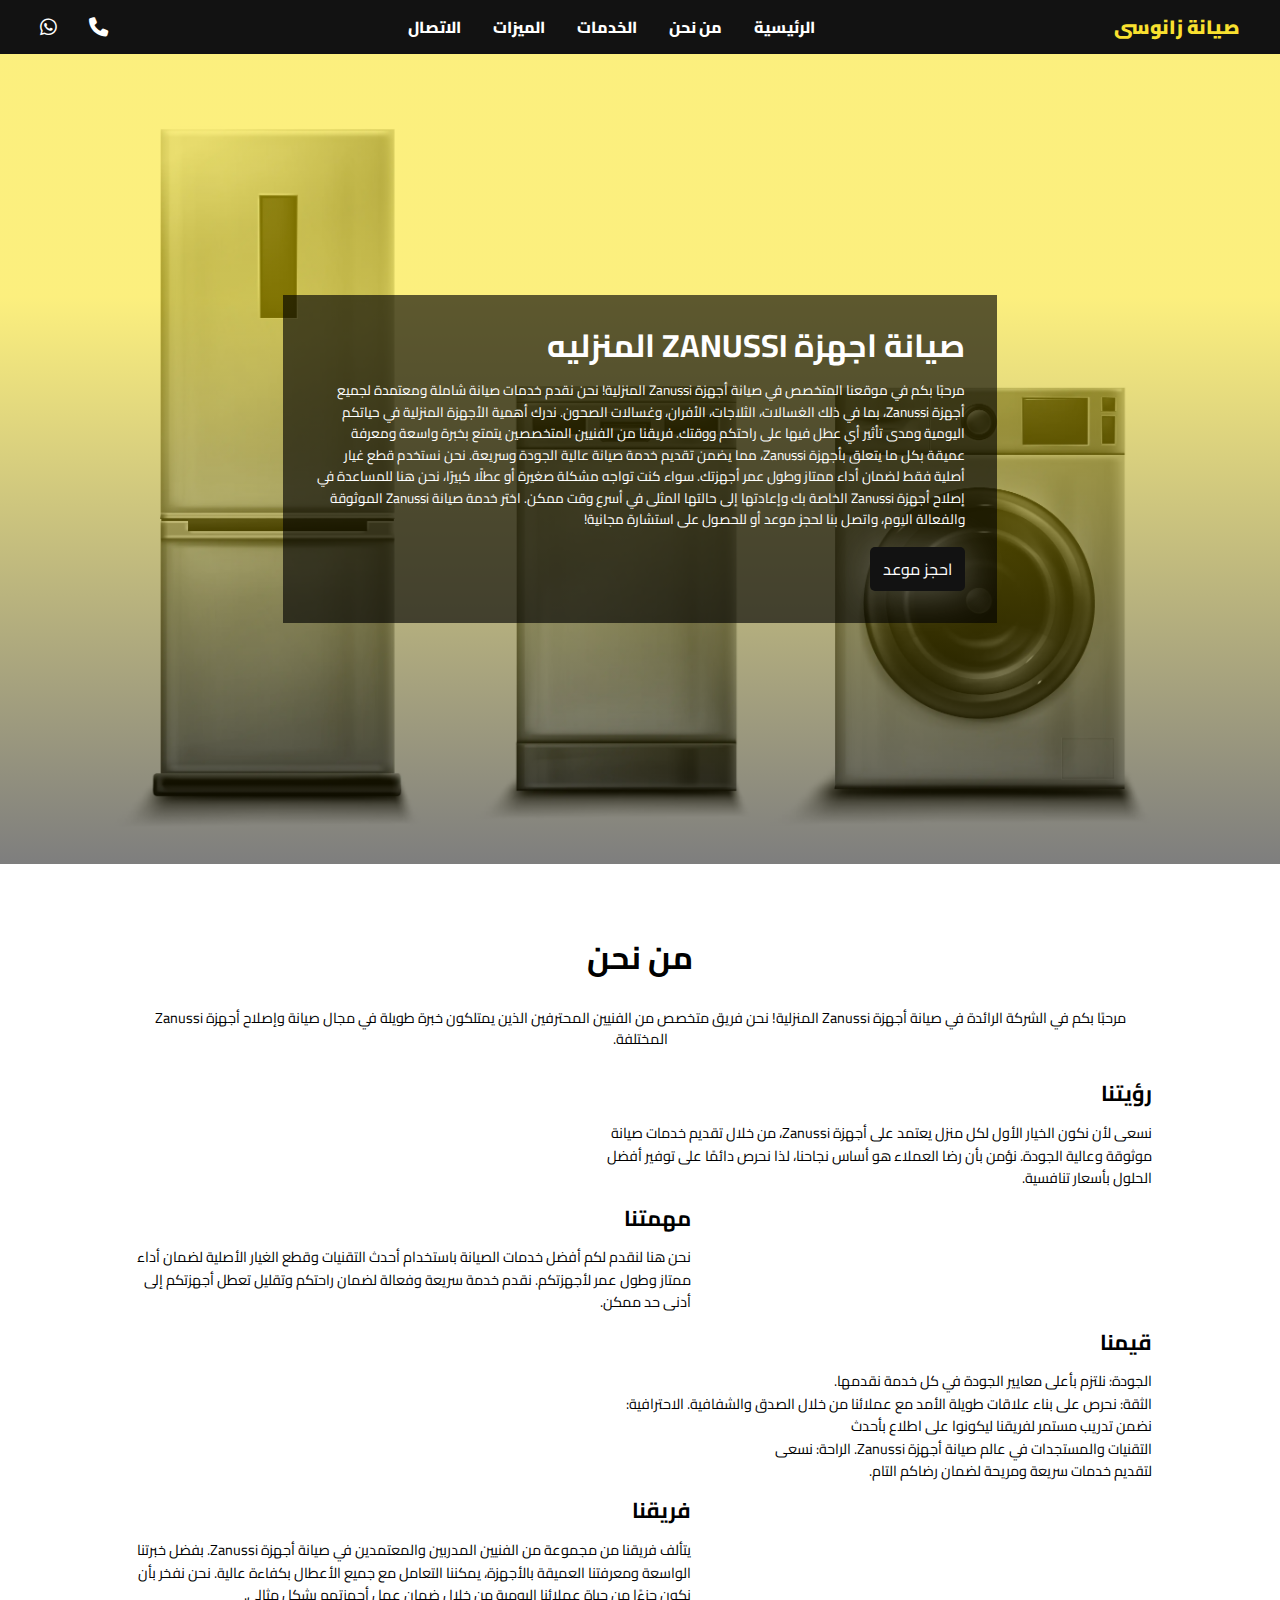
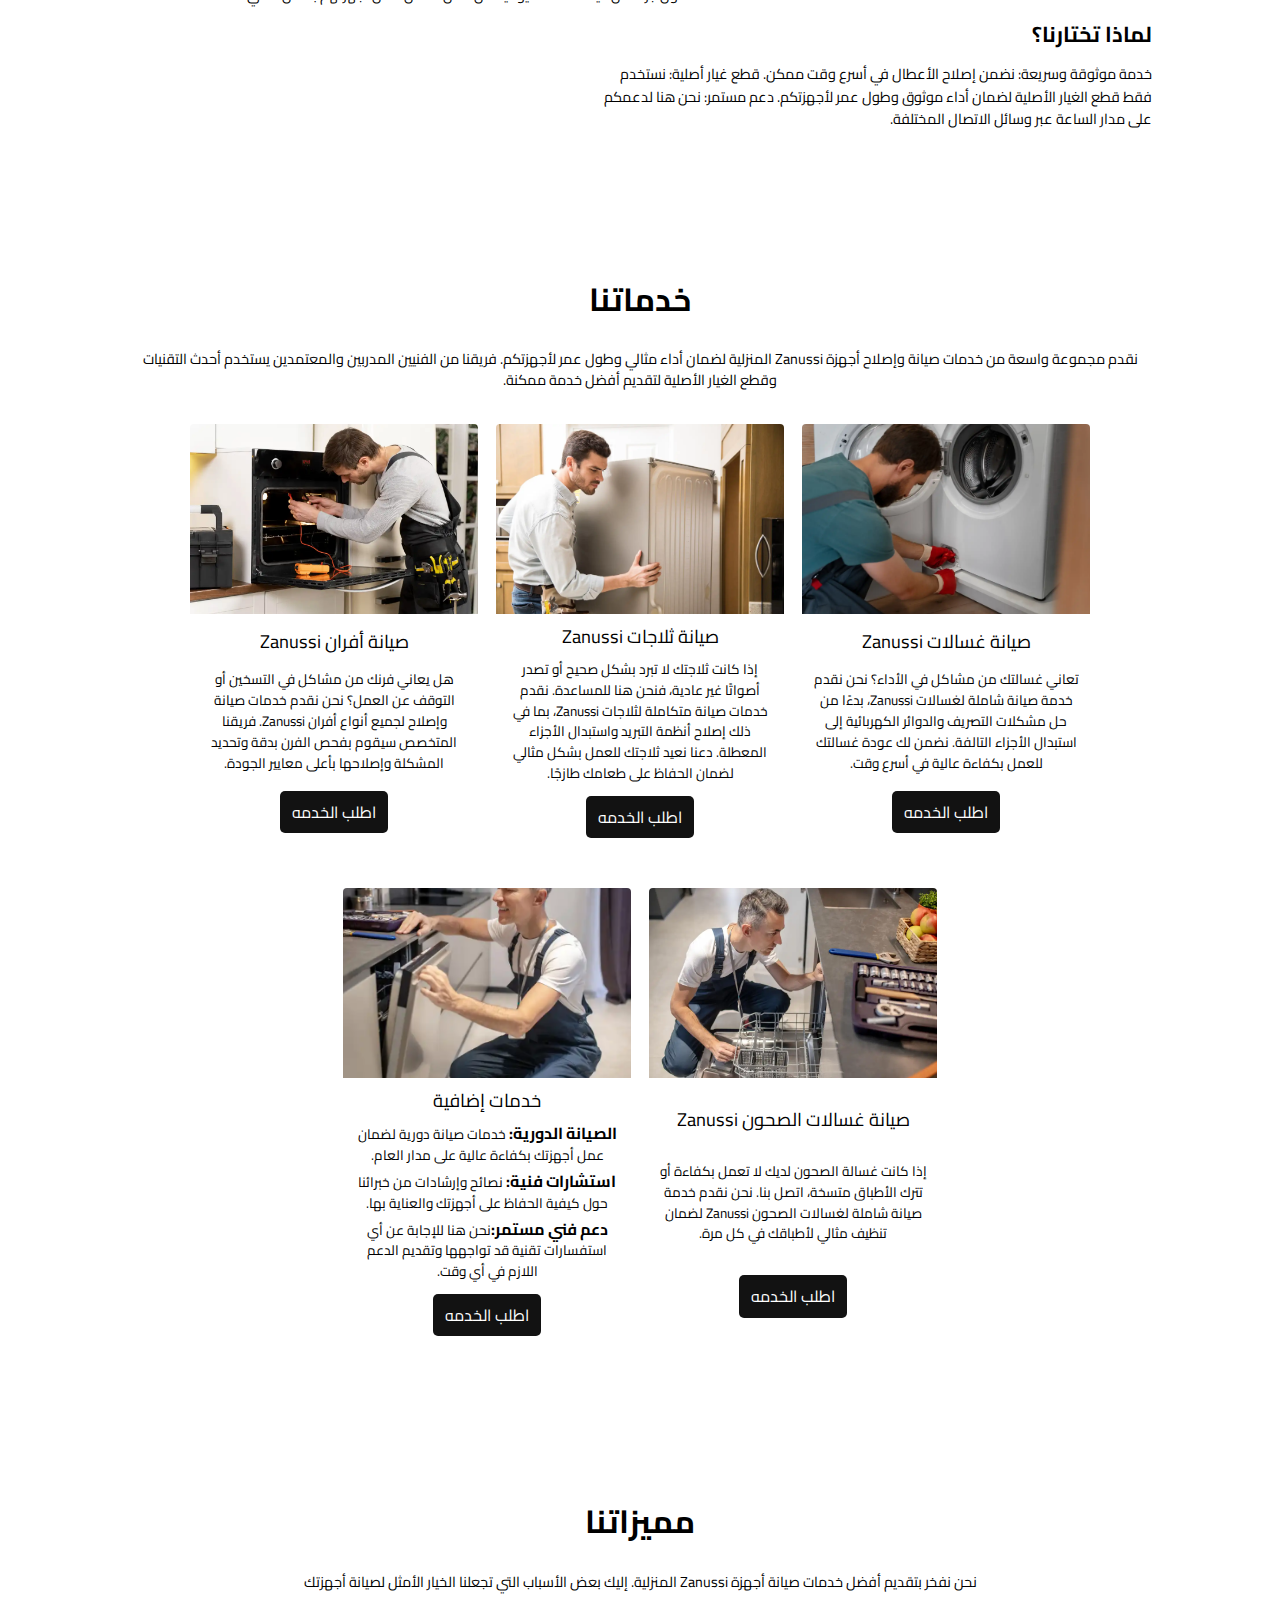
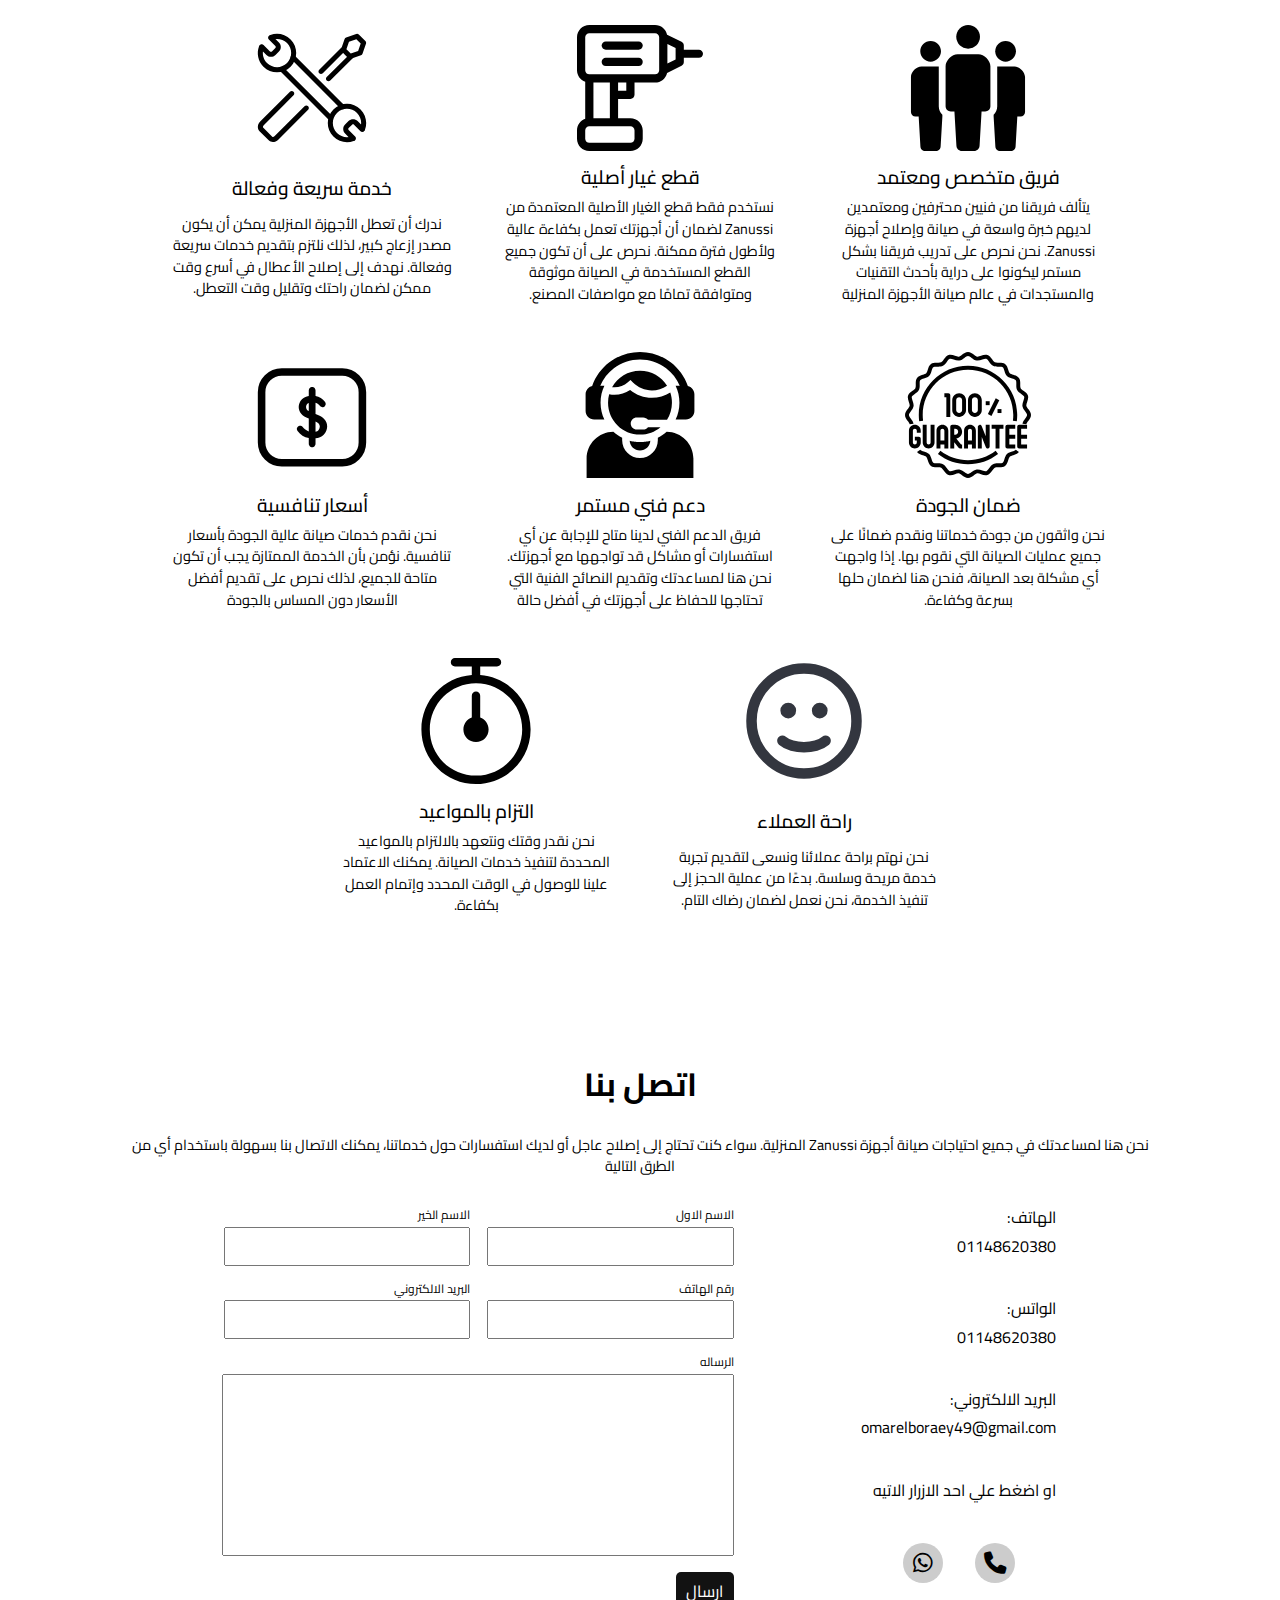
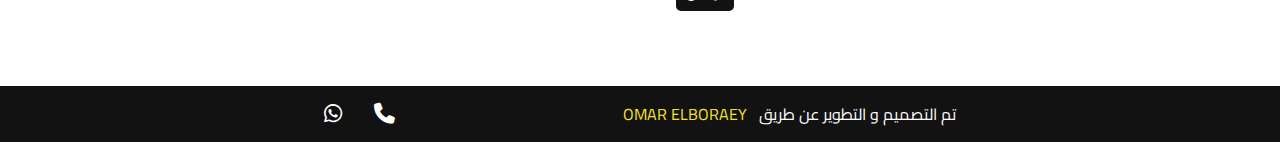
==== index.html @ 600e2223 "Add files via upload" ====
<!DOCTYPE html>
<html lang="en">
  <head>
    <meta charset="UTF-8" />
    <meta name="viewport" content="width=device-width, initial-scale=1.0" />
    <meta
      name="description"
      content="نقدم خدمات صيانة وإصلاح شاملة لأجهزة Zanussi المنزلية. فريق متخصص، قطع غيار أصلية، خدمة سريعة وفعالة بأسعار تنافسية. اتصل بنا الآن لحجز موعد!"
    />
    <link rel="stylesheet" href="./css/normalize.css" />
    <link rel="stylesheet" href="./css/all.min.css" />
    <link rel="stylesheet" href="./css/style.css" />
    <link rel="website icon" href="imgs/zanussi-logo.webp" />
    <title>صيانة zanussi</title>
  </head>
  <body>
    <header class="flex">
      <div class="logo">صيانة زانوسى</div>
      <nav class="mobile">
        <ul class="navbar mobile">
          <li><i class="fa-solid fa-xmark"></i></li>
          <li><a href="#hero">الرئيسية</a></li>
          <li><a href="#whoWe">من نحن</a></li>
          <li><a href="#services">الخدمات</a></li>
          <li><a href="#feature">الميزات</a></li>
          <li><a href="#contact">الاتصال</a></li>
        </ul>
        <ul class="icon mobile-icon">
          <li>
            <a href="tel:+201148620380"><i class="fa-solid fa-phone"></i></a>
          </li>
          <li>
            <a
              href="https://api.whatsapp.com/send/?phone=201148620380"
              target="_blank"
              ><i class="fa-brands fa-whatsapp"></i
            ></a>
          </li>
        </ul>
      </nav>
      <ul class="icon desktop-icon">
        <li>
          <a href="tel:+201148620380"><i class="fa-solid fa-phone"></i></a>
        </li>
        <li>
          <a
            href="https://api.whatsapp.com/send/?phone=201148620380"
            target="_blank"
            ><i class="fa-brands fa-whatsapp"></i
          ></a>
        </li>
      </ul>
      <div class="menu"><i class="fa-solid fa-bars fa-fw"></i></div>
    </header>

    <section id="hero" class="hero flex">
      <div class="container">
        <h1>صيانة اجهزة zanussi المنزليه</h1>
        <p>
          مرحبًا بكم في موقعنا المتخصص في صيانة أجهزة Zanussi المنزلية! نحن نقدم
          خدمات صيانة شاملة ومعتمدة لجميع أجهزة Zanussi، بما في ذلك الغسالات،
          الثلاجات، الأفران، وغسالات الصحون. ندرك أهمية الأجهزة المنزلية في
          حياتكم اليومية ومدى تأثير أي عطل فيها على راحتكم ووقتك. فريقنا من
          الفنيين المتخصصين يتمتع بخبرة واسعة ومعرفة عميقة بكل ما يتعلق بأجهزة
          Zanussi، مما يضمن تقديم خدمة صيانة عالية الجودة وسريعة. نحن نستخدم قطع
          غيار أصلية فقط لضمان أداء ممتاز وطول عمر أجهزتك. سواء كنت تواجه مشكلة
          صغيرة أو عطلًا كبيرًا، نحن هنا للمساعدة في إصلاح أجهزة Zanussi الخاصة
          بك وإعادتها إلى حالتها المثلى في أسرع وقت ممكن. اختر خدمة صيانة
          Zanussi الموثوقة والفعالة اليوم، واتصل بنا لحجز موعد أو للحصول على
          استشارة مجانية!
        </p>
        <a href="tel:+201148620380">احجز موعد</a>
      </div>
    </section>

    <section id="whoWe" class="whoWe">
      <div class="container">
        <h2 class="title">من نحن</h2>
        <p class="title">
          مرحبًا بكم في الشركة الرائدة في صيانة أجهزة Zanussi المنزلية! نحن فريق
          متخصص من الفنيين المحترفين الذين يمتلكون خبرة طويلة في مجال صيانة
          وإصلاح أجهزة Zanussi المختلفة.
        </p>

        <div class="cards">
          <div class="card">
            <h3>رؤيتنا</h3>
            <p>
              نسعى لأن نكون الخيار الأول لكل منزل يعتمد على أجهزة Zanussi، من
              خلال تقديم خدمات صيانة موثوقة وعالية الجودة. نؤمن بأن رضا العملاء
              هو أساس نجاحنا، لذا نحرص دائمًا على توفير أفضل الحلول بأسعار
              تنافسية.
            </p>
          </div>
          <div class="card">
            <h3>مهمتنا</h3>
            <p>
              نحن هنا لنقدم لكم أفضل خدمات الصيانة باستخدام أحدث التقنيات وقطع
              الغيار الأصلية لضمان أداء ممتاز وطول عمر لأجهزتكم. نقدم خدمة سريعة
              وفعالة لضمان راحتكم وتقليل تعطل أجهزتكم إلى أدنى حد ممكن.
            </p>
          </div>
          <div class="card">
            <h3>قيمنا</h3>
            <p>
              الجودة: نلتزم بأعلى معايير الجودة في كل خدمة نقدمها. <br />
              الثقة: نحرص على بناء علاقات طويلة الأمد مع عملائنا من خلال الصدق
              والشفافية. الاحترافية: نضمن تدريب مستمر لفريقنا ليكونوا على اطلاع
              بأحدث<br />
              التقنيات والمستجدات في عالم صيانة أجهزة Zanussi. الراحة: نسعى<br />
              لتقديم خدمات سريعة ومريحة لضمان رضاكم التام.
            </p>
          </div>
          <div class="card">
            <h3>فريقنا</h3>
            <p>
              يتألف فريقنا من مجموعة من الفنيين المدربين والمعتمدين في صيانة
              أجهزة Zanussi. بفضل خبرتنا الواسعة ومعرفتنا العميقة بالأجهزة،
              يمكننا التعامل مع جميع الأعطال بكفاءة عالية. نحن نفخر بأن نكون
              جزءًا من حياة عملائنا اليومية من خلال ضمان عمل أجهزتهم بشكل مثالي.
            </p>
          </div>
          <div class="card">
            <h3>لماذا تختارنا؟</h3>
            <p>
              خدمة موثوقة وسريعة: نضمن إصلاح الأعطال في أسرع وقت ممكن. قطع غيار
              أصلية: نستخدم فقط قطع الغيار الأصلية لضمان أداء موثوق وطول عمر
              لأجهزتكم. دعم مستمر: نحن هنا لدعمكم على مدار الساعة عبر وسائل
              الاتصال المختلفة.
            </p>
          </div>
        </div>
      </div>
    </section>

    <section id="services" class="services">
      <div class="container">
        <h2 class="title">خدماتنا</h2>
        <p class="title">
          نقدم مجموعة واسعة من خدمات صيانة وإصلاح أجهزة Zanussi المنزلية لضمان
          أداء مثالي وطول عمر لأجهزتكم. فريقنا من الفنيين المدربين والمعتمدين
          يستخدم أحدث التقنيات وقطع الغيار الأصلية لتقديم أفضل خدمة ممكنة.
        </p>
        <div class="cards">
          <div class="card">
            <img
              src="imgs/zanussi-washer-repair.webp"
              alt="صيانة غسالات زانوسي"
            />
            <p class="name">صيانة غسالات Zanussi</p>
            <p class="descrption">
              تعاني غسالتك من مشاكل في الأداء؟ نحن نقدم خدمة صيانة شاملة لغسالات
              Zanussi، بدءًا من حل مشكلات التصريف والدوائر الكهربائية إلى
              استبدال الأجزاء التالفة. نضمن لك عودة غسالتك للعمل بكفاءة عالية في
              أسرع وقت.
            </p>
            <a href="tel:+201148602380">اطلب الخدمه</a>
          </div>
          <div class="card">
            <img
              src="imgs/zanussi-fridge-repair.webp"
              alt="صيانة ثلاجات زانوسي"
            />
            <p class="name">صيانة ثلاجات Zanussi</p>
            <p class="descrption">
              إذا كانت ثلاجتك لا تبرد بشكل صحيح أو تصدر أصواتًا غير عادية، فنحن
              هنا للمساعدة. نقدم خدمات صيانة متكاملة لثلاجات Zanussi، بما في ذلك
              إصلاح أنظمة التبريد واستبدال الأجزاء المعطلة. دعنا نعيد ثلاجتك
              للعمل بشكل مثالي لضمان الحفاظ على طعامك طازجًا.
            </p>
            <a href="tel:+201148602380">اطلب الخدمه</a>
          </div>
          <div class="card">
            <img src="imgs/صيانة فرن zanussi.webp" alt="صيانة افران زانوسي" />
            <p class="name">صيانة أفران Zanussi</p>
            <p class="descrption">
              هل يعاني فرنك من مشاكل في التسخين أو التوقف عن العمل؟ نحن نقدم
              خدمات صيانة وإصلاح لجميع أنواع أفران Zanussi. فريقنا المتخصص سيقوم
              بفحص الفرن بدقة وتحديد المشكلة وإصلاحها بأعلى معايير الجودة.
            </p>
            <a href="tel:+201148602380">اطلب الخدمه</a>
          </div>
          <div class="card">
            <img
              src="imgs/صيانة غسالة اطباق zanussi.webp"
              alt="صيانة غسالات اطباق زانوسي"
            />
            <p class="name">صيانة غسالات الصحون Zanussi</p>
            <p class="descrption">
              إذا كانت غسالة الصحون لديك لا تعمل بكفاءة أو تترك الأطباق متسخة،
              اتصل بنا. نحن نقدم خدمة صيانة شاملة لغسالات الصحون Zanussi لضمان
              تنظيف مثالي لأطباقك في كل مرة.
            </p>
            <a href="tel:+201148602380">اطلب الخدمه</a>
          </div>
          <div class="card">
            <img src="imgs/صيانه دوريه.webp" alt="صيانة دوريه زانوسي" />
            <p class="name">خدمات إضافية</p>
            <div class="descrption">
              <li>
                <span>الصيانة الدورية:</span> خدمات صيانة دورية لضمان عمل أجهزتك
                بكفاءة عالية على مدار العام.
              </li>
              <li>
                <span>استشارات فنية:</span> نصائح وإرشادات من خبرائنا حول كيفية
                الحفاظ على أجهزتك والعناية بها.
              </li>
              <li>
                <span>دعم فني مستمر:</span>نحن هنا للإجابة عن أي استفسارات تقنية
                قد تواجهها وتقديم الدعم اللازم في أي وقت.
              </li>
            </div>
            <a href="tel:+201148602380">اطلب الخدمه</a>
          </div>
        </div>
      </div>
    </section>

    <section id="feature" class="feature">
      <div class="container">
        <h2 class="title">مميزاتنا</h2>
        <p class="title">
          نحن نفخر بتقديم أفضل خدمات صيانة أجهزة Zanussi المنزلية. إليك بعض
          الأسباب التي تجعلنا الخيار الأمثل لصيانة أجهزتك
        </p>
        <div class="cards">
          <div class="card">
            <div class="icon">
              <img src="imgs/فريق صيانة zanussi.svg" alt="فريق صيانة زانوسى" />
            </div>
            <div class="info">
              <p class="name">فريق متخصص ومعتمد</p>
              <p class="description">
                يتألف فريقنا من فنيين محترفين ومعتمدين لديهم خبرة واسعة في صيانة
                وإصلاح أجهزة Zanussi. نحن نحرص على تدريب فريقنا بشكل مستمر
                ليكونوا على دراية بأحدث التقنيات والمستجدات في عالم صيانة
                الأجهزة المنزلية
              </p>
            </div>
          </div>
          <div class="card">
            <div class="icon">
              <img
                src="imgs/قطع غيار زانوسي.svg"
                alt="قطع غيار زانوسي الاصليه"
              />
            </div>
            <div class="info">
              <p class="name">قطع غيار أصلية</p>
              <p class="description">
                نستخدم فقط قطع الغيار الأصلية المعتمدة من Zanussi لضمان أن
                أجهزتك تعمل بكفاءة عالية ولأطول فترة ممكنة. نحرص على أن تكون
                جميع القطع المستخدمة في الصيانة موثوقة ومتوافقة تمامًا مع
                مواصفات المصنع.
              </p>
            </div>
          </div>
          <div class="card">
            <div class="icon">
              <img
                src="imgs/خدمة زانوسي السريعه.svg"
                alt="خدمة صيانة زانوسي السريعه"
              />
            </div>
            <div class="info">
              <p class="name">خدمة سريعة وفعالة</p>
              <p class="description">
                ندرك أن تعطل الأجهزة المنزلية يمكن أن يكون مصدر إزعاج كبير، لذلك
                نلتزم بتقديم خدمات سريعة وفعالة. نهدف إلى إصلاح الأعطال في أسرع
                وقت ممكن لضمان راحتك وتقليل وقت التعطل.
              </p>
            </div>
          </div>
          <div class="card">
            <div class="icon">
              <img src="imgs/ضمان جودة زانوسي.svg" alt="ضمان جودة زانوسي" />
            </div>
            <div class="info">
              <p class="name">ضمان الجودة</p>
              <p class="description">
                نحن واثقون من جودة خدماتنا ونقدم ضمانًا على جميع عمليات الصيانة
                التي نقوم بها. إذا واجهت أي مشكلة بعد الصيانة، فنحن هنا لضمان
                حلها بسرعة وكفاءة.
              </p>
            </div>
          </div>
          <div class="card">
            <div class="icon">
              <img src="imgs/خدمة عملاء زانوسي.svg" alt="الدعم الفني زانوسي" />
            </div>
            <div class="info">
              <p class="name">دعم فني مستمر</p>
              <p class="description">
                فريق الدعم الفني لدينا متاح للإجابة عن أي استفسارات أو مشاكل قد
                تواجهها مع أجهزتك. نحن هنا لمساعدتك وتقديم النصائح الفنية التي
                تحتاجها للحفاظ على أجهزتك في أفضل حالة
              </p>
            </div>
          </div>
          <div class="card">
            <div class="icon">
              <img src="imgs/اسعار صبانة زانوسي.svg" alt="اسعار صيانة زانوسي" />
            </div>
            <div class="info">
              <p class="name">أسعار تنافسية</p>
              <p class="description">
                نحن نقدم خدمات صيانة عالية الجودة بأسعار تنافسية. نؤمن بأن
                الخدمة الممتازة يجب أن تكون متاحة للجميع، لذلك نحرص على تقديم
                أفضل الأسعار دون المساس بالجودة
              </p>
            </div>
          </div>
          <div class="card">
            <div class="icon">
              <img src="imgs/راحة العملاء.svg" alt="راحة عملاء زانوسي" />
            </div>
            <div class="info">
              <p class="name">راحة العملاء</p>
              <p class="description">
                نحن نهتم براحة عملائنا ونسعى لتقديم تجربة خدمة مريحة وسلسة.
                بدءًا من عملية الحجز إلى تنفيذ الخدمة، نحن نعمل لضمان رضاك
                التام.
              </p>
            </div>
          </div>
          <div class="card">
            <div class="icon">
              <img src="imgs/الاتزام بالوقت.svg" alt="الالتزام بالمواعيد" />
            </div>
            <div class="info">
              <p class="name">التزام بالمواعيد</p>
              <p class="description">
                نحن نقدر وقتك ونتعهد بالالتزام بالمواعيد المحددة لتنفيذ خدمات
                الصيانة. يمكنك الاعتماد علينا للوصول في الوقت المحدد وإتمام
                العمل بكفاءة.
              </p>
            </div>
          </div>
        </div>
      </div>
    </section>

    <section id="contact" class="contact">
      <div class="container">
        <h2 class="title">اتصل بنا</h2>
        <p class="title">
          نحن هنا لمساعدتك في جميع احتياجات صيانة أجهزة Zanussi المنزلية. سواء
          كنت تحتاج إلى إصلاح عاجل أو لديك استفسارات حول خدماتنا، يمكنك الاتصال
          بنا بسهولة باستخدام أي من الطرق التالية
        </p>
        <div class="content">
          <div class="info">
            <p><span>الهاتف:</span>01148620380</p>
            <p><span>الواتس:</span>01148620380</p>
            <p><span>البريد الالكتروني:</span>omarelboraey49@gmail.com</p>
            <p>او اضغط علي احد الازرار الاتيه</p>
            <div class="icons">
              <a href="tel:+201148620380"><i class="fa-solid fa-phone"></i></a>
              <a
                href="https://api.whatsapp.com/send/?phone=201148620380"
                target="_blank"
                ><i class="fa-brands fa-whatsapp"></i
              ></a>
            </div>
          </div>
          <form action="#" method="post">
            <div class="input">
              <label for="firstName">الاسم الاول</label
              ><input type="text" name="firstName" id="firstName" />
            </div>
            <div class="input">
              <label for="lastName">الاسم الخير</label
              ><input type="text" name="lastName" id="lastName" />
            </div>
            <div class="input">
              <label for="phone">رقم الهاتف</label
              ><input type="text" name="phone" id="phone" />
            </div>
            <div class="input">
              <label for="email">البريد الالكتروني</label
              ><input type="email" name="email" id="email" />
            </div>
            <div class="input">
              <label for="message">الرساله</label
              ><textarea name="message" id="message"></textarea>
            </div>
            <button type="submit">ارسال</button>
          </form>
        </div>
      </div>
    </section>

    <footer>
      <div class="container">
        <p>تم التصميم و التطوير عن طريق <a href="#">omar elboraey</a></p>
        <div class="icons">
          <a href="tel:+201148620380"><i class="fa-solid fa-phone"></i></a>
          <a
            href="https://api.whatsapp.com/send/?phone=201148620380"
            target="_blank"
            ><i class="fa-brands fa-whatsapp"></i
          ></a>
        </div>
      </div>
    </footer>

    <script type="module" src="JS/main.js"></script>
  </body>
</html>
---- css/style.css ----
@import url("https://fonts.googleapis.com/css2?family=Cairo:wght@200..1000&display=swap");

* {
  margin: 0;
  padding: 0;
  list-style: none;
  text-decoration: none;
}

:root {
  --primary-color: #121212;
  --sc: #f9e02f;
  --white-color: #fff;
  --transition-time: 0.3s;
}

html {
  scroll-behavior: smooth;
}

body {
  direction: rtl;
  font-family: "Cairo", sans-serif;
}

section {
  padding: 75px 0;
}

.container {
  width: 80%;
  margin: 0 auto;
  display: grid;
  gap: 2rem;
}

.flex {
  display: flex;
  align-items: center;
}

h2.title {
  text-align: center;
  font-size: 2rem;
}

p.title {
  line-height: 1.3rem;
  font-size: 0.9rem;
  text-align: center;
}

::-webkit-scrollbar {
  background-color: red;
  width: 10px;
}

::-webkit-scrollbar-thumb {
  background-color: var(--sc);
  border-radius: 3px;
}

::-webkit-scrollbar-track {
  background-color: var(--primary-color);
}

::-webkit-scrollbar-button {
  background-color: var(--primary-color);
  color: white;
}

/* ################################
######## start header #######
################################### */

header {
  background-color: var(--primary-color);
  color: var(--white-color);
  justify-content: space-between;
  padding: 1rem 2.5rem;
  position: sticky;
  top: 0;
}

header .logo {
  font-size: 1.2rem;
  color: var(--sc);
  font-weight: 900;
}

header nav.mobile {
  display: none;
  gap: 2rem;
  position: fixed;
  z-index: 15;
  width: 90%;
  top: 10%;
  left: 50%;
  transform: translateX(-50%) scale(1);
  background-color: var(--primary-color);
  text-align: center;
  padding: 1.5rem 0;
  border-radius: 5px;
  box-shadow: 2px 2px 40px rgba(255, 255, 255, 0.2);
  max-width: 480px;
  animation: showMenu 0.3s ease-in forwards;
}

@keyframes showMenu {
  0% {
    transform: translateX(-50%) scale(0.5);
  }
  50% {
    transform: translateX(-50%) scale(1.2);
  }
  100% {
    transform: translateX(-50%) scale(1);
  }
}

header nav ul.navbar.desktop {
  display: flex;
  gap: 2rem;
}

header nav ul.navbar.mobile {
  display: grid;
  gap: 2rem;
}

header nav ul.navbar.mobile li:first-child {
  position: absolute;
  top: 1.1rem;
  right: 1.1rem;
  cursor: pointer;
  font-size: 1.2rem;
  transition: var(--transition-time);
}

header nav ul.navbar.mobile li:first-child:active,
header .menu > i:active {
  transform: scale(0.8);
}

header nav ul.navbar li a,
header ul.icon.desktop-icon li a,
header nav ul.icon li a,
header .menu > i {
  color: var(--white-color);
  font-weight: 800;
  transition: var(--transition-time);
}

header nav ul.navbar li a:hover,
header ul.icon.desktop-icon li a:hover,
header nav ul.icon li a:hover,
header .menu > i:hover {
  color: var(--sc);
}

header nav ul.icon.mobile-icon {
  display: flex;
  justify-content: center;
  gap: 2rem;
  font-size: 1.2rem;
}

header ul.icon.desktop-icon {
  display: none;
}

header .menu {
  font-size: 1.2rem;
  cursor: pointer;
}

@media (min-width: 550px) {
  header ul.icon.desktop-icon {
    display: flex;
    justify-content: center;
    gap: 7rem;
    font-size: 1.2rem;
  }

  header nav ul.icon.mobile-icon {
    display: none;
  }
}

@media (min-width: 750px) {
  header .menu {
    display: none;
  }

  header nav ul.navbar.mobile {
    display: flex;
  }

  header ul.icon.desktop-icon {
    gap: 2rem;
  }

  header nav ul.navbar.mobile li:first-child {
    display: none;
  }
}

/* ################################
######## start hero section #######
################################### */

.hero {
  background-image: linear-gradient(
      rgba(249, 224, 0, 0.507) 30%,
      rgba(0, 0, 0, 0.507)
    ),
    url(../imgs/zanussi.webp);
  background-size: cover;
  background-position: center;
  background-repeat: no-repeat;
  min-height: 90vh;
  padding: 0;
}

.hero .container {
  justify-items: self-start;
  gap: 1rem;
  color: var(--white-color);
  background-color: #000000a1;
  padding: 2rem;
  max-width: 650px;
}

.hero .container h1 {
  margin: 0;
  text-transform: uppercase;
}

.hero .container p {
  font-size: 0.85rem;
  line-height: 1.35rem;
}

.hero .container a {
  background-color: var(--primary-color);
  border: none;
  color: inherit;
  padding: 0.8rem;
  border-radius: 5px;
  box-shadow: 2px 2px 40px rgba(255, 255, 255, 0.3);
  transition: var(--transition-time);
}

.hero .container a:hover {
  background-color: var(--sc);
  color: var(--primary-color);
}

.hero .container a:active {
  transform: scale(0.8);
}

/* ################################
######## start who we section #######
################################### */

.whoWe .container {
  display: grid;
  gap: 2rem;
}

.whoWe .container .cards {
  display: grid;
  gap: 1rem;
}

.whoWe .container .cards .card {
  display: grid;
  gap: 1rem;
}

.whoWe .container .cards .card h3 {
  font-size: 1.35rem;
}

.whoWe .container .cards .card p {
  font-size: 0.9rem;
  line-height: 1.4rem;
}

@media (min-width: 900px) {
  .whoWe .container .cards .card {
    width: 55%;
  }

  .whoWe .container .cards .card:nth-of-type(even) {
    justify-self: self-end;
  }
}

/* ################################
######## start who we section #######
################################### */

.services .container .cards {
  display: flex;
  flex-wrap: wrap;
  justify-content: center;
  gap: 2rem 1rem;
}

.services .container .cards .card {
  flex-basis: 288px;
  display: grid;
  gap: 0.75rem;
  text-align: center;
  transition: var(--transition-time);
  padding-bottom: 1rem;
  border: solid 1px transparent;
  border-radius: 5px;
  overflow: hidden;
}

.services .container .cards .card:hover {
  border: solid 1px #ccc;
  box-shadow: 2px 2px 40px rgba(0, 0, 0, 0.2);
}

.services .container .cards .card img {
  width: 100%;
  height: 190px;
  object-fit: cover;
}

.services .container .cards .card p.name {
  font-size: 1.15rem;
}

.services .container .cards .card p.descrption {
  font-size: 0.85rem;
  line-height: 1.3rem;
  padding-inline: 0.5rem;
}

.services .container .cards .card div.descrption {
  display: grid;
  gap: 5px;
}

.services .container .cards .card li {
  font-size: 0.85rem;
  line-height: 1.3rem;
  padding: 0 0.5rem;
}

.services .container .cards .card li span {
  font-weight: 700;
  font-size: 1rem;
}

.services .container .cards .card a {
  text-align: start;
  background-color: var(--primary-color);
  justify-self: center;
  padding: 0.75rem;
  color: var(--white-color);
  border-radius: 5px;
  transition: var(--transition-time);
  height: fit-content;
}

.services .container .cards .card a:hover {
  background-color: var(--sc);
  color: var(--primary-color);
}

.services .container .cards .card a:active {
  transform: scale(0.8);
}

/* ################################
######## start features section #######
################################### */

.feature .container .cards {
  display: flex;
  flex-wrap: wrap;
  justify-content: center;
  gap: 3rem;
}

.feature .container .cards .card {
  flex-basis: 280px;
  display: grid;
  gap: 0.75rem;
  text-align: center;
}

.feature .container .cards .card .icon img {
  width: 45%;
}

.feature .container .cards .card .info {
  display: grid;
  gap: 0.5rem;
}

.feature .container .cards .card .info .name {
  font-size: 1.2rem;
  font-weight: 500;
}

.feature .container .cards .card .info .description {
  font-size: 0.9rem;
  line-height: 1.35rem;
}

/* ################################
######## start contact section #######
################################### */

.contact .container .content {
  display: flex;
  flex-wrap: wrap;
  justify-content: space-evenly;
  gap: 2rem;
}

.contact .container .content .info {
  display: grid;
  gap: 1rem;
}

.contact .container .content .info p span {
  margin-left: 10px;
  display: block;
  margin-bottom: 10px;
}

.contact .container .content .info .icons {
  display: flex;
  gap: 2rem;
  font-size: 1.4rem;
  justify-content: center;
}

.contact .container .content .info .icons a {
  color: inherit;
  background-color: #ccc;
  width: 2.5rem;
  height: 2.5rem;
  display: flex;
  justify-content: center;
  align-items: center;
  border-radius: 50%;
  transition: var(--transition-time);
}

.contact .container .content .info .icons a:hover {
  background-color: var(--primary-color);
}

.contact .container .content .info .icons a:active {
  transform: scale(0.8);
}

.contact .container .content .info .icons a:hover i {
  color: var(--sc);
}

.contact .container .content form {
  display: flex;
  flex-wrap: wrap;
  gap: 1rem;
  justify-content: space-between;
  max-width: 510px;
}

.contact .container .content form .input {
  display: grid;
  gap: 5px;
}

.contact .container .content form .input:last-of-type {
  width: 100%;
}

.contact .container .content form .input label {
  font-size: 0.75rem;
}

.contact .container .content form .input input {
  width: 230px;
  padding: 0.5rem 0.4rem;
}

.contact .container .content form textarea {
  width: 100%;
  resize: none;
  min-height: 180px;
}

.contact .container .content form button {
  border: none;
  background-color: var(--primary-color);
  color: var(--white-color);
  padding: 0.65rem;
  border-radius: 5px;
  cursor: pointer;
  transition: var(--transition-time);
}

.contact .container .content form button:hover {
  color: var(--sc);
}

.contact .container .content form button:active {
  transform: scale(0.8);
}

/* ################################
######## start footer section #######
################################### */

footer {
  padding: 1rem 0;
  background-color: var(--primary-color);
}

footer .container {
  display: flex;
  flex-wrap: wrap;
  justify-content: space-evenly;
  align-items: center;
  gap: 1rem 2rem;
  color: var(--white-color);
}

footer .container .icons {
  display: flex;
  gap: 2rem;
}

footer .container .icons a {
  color: inherit;
  font-size: 1.3rem;
  transition: var(--transition-time);
}

footer .container .icons a:active {
  transform: scale(0.8);
}

footer .container .icons a i {
  transition: var(--transition-time);
}
footer .container .icons a:hover i {
  color: var(--sc);
}

footer .container p {
  line-height: 1.5rem;
  text-align: center;
}

footer .container p a {
  text-transform: uppercase;
  margin-right: 8px;
  color: var(--sc);
}

footer .container p a:hover {
  text-decoration: underline;
}
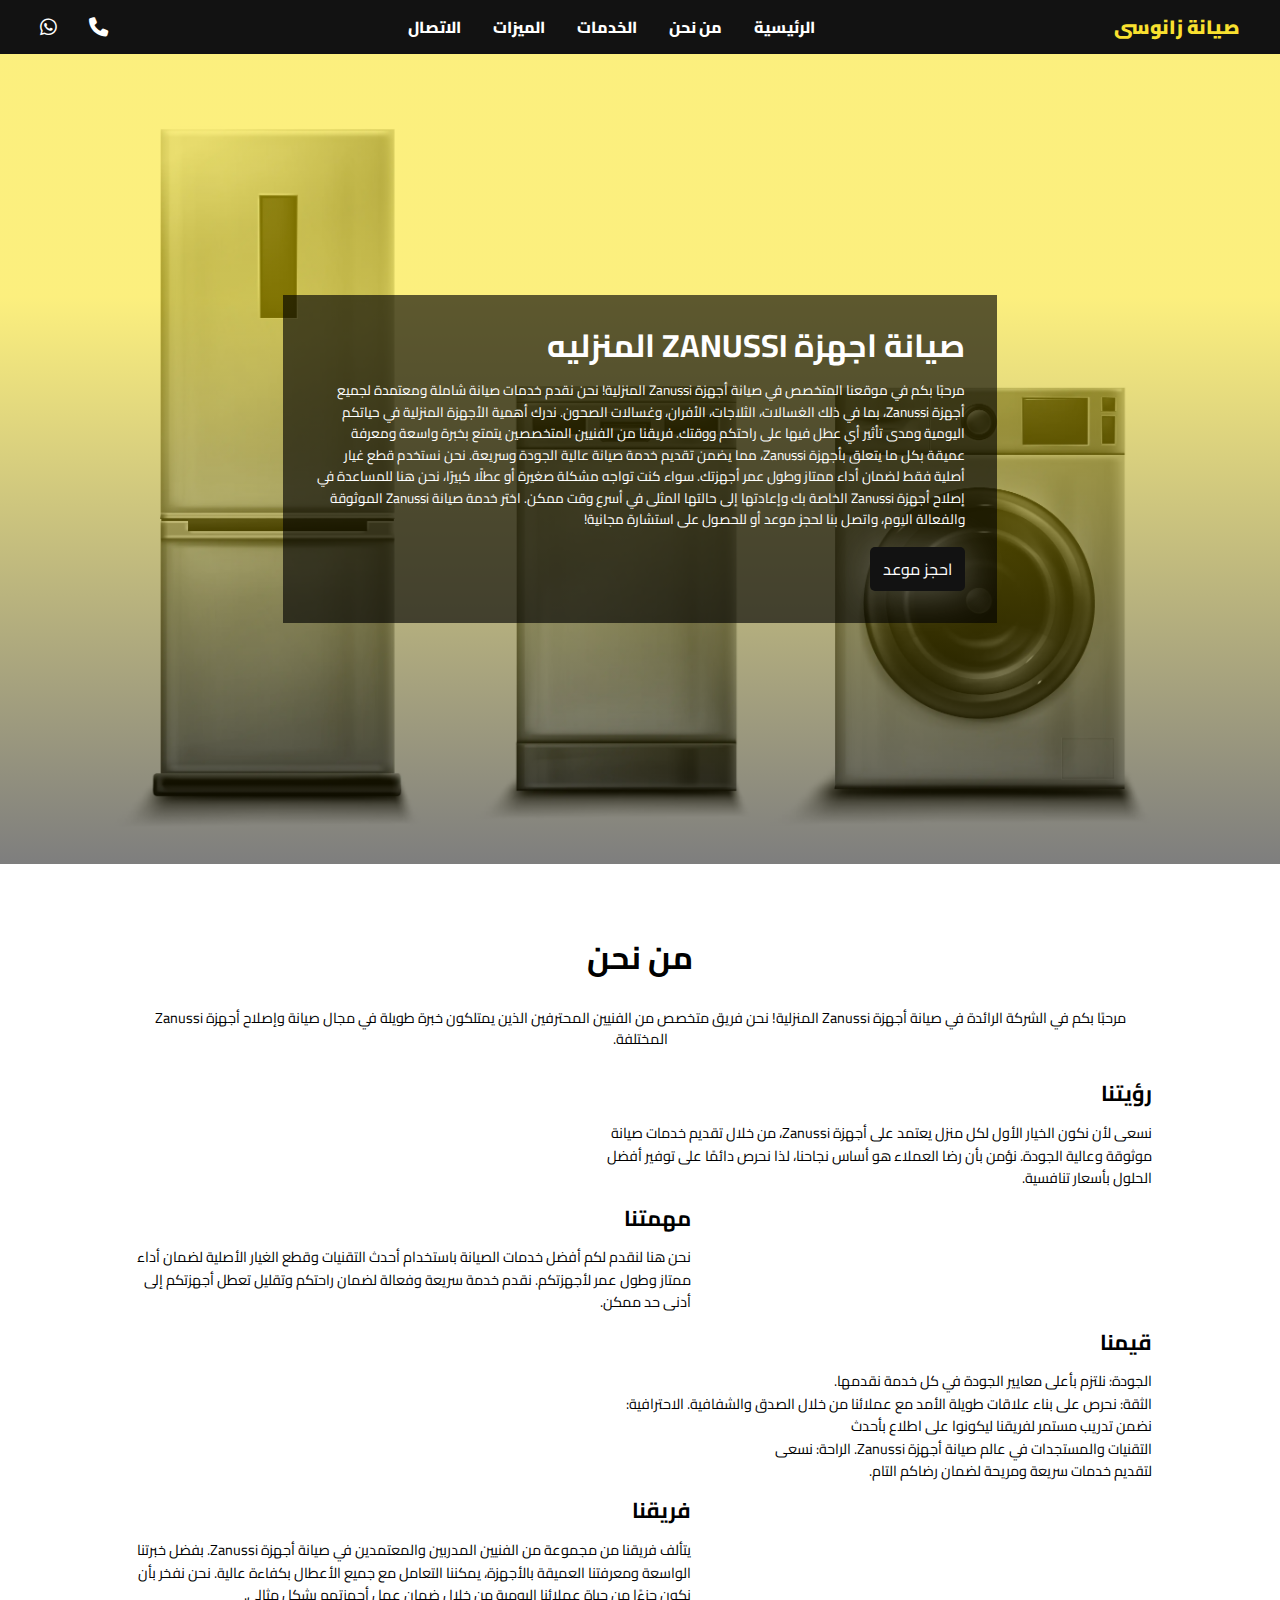
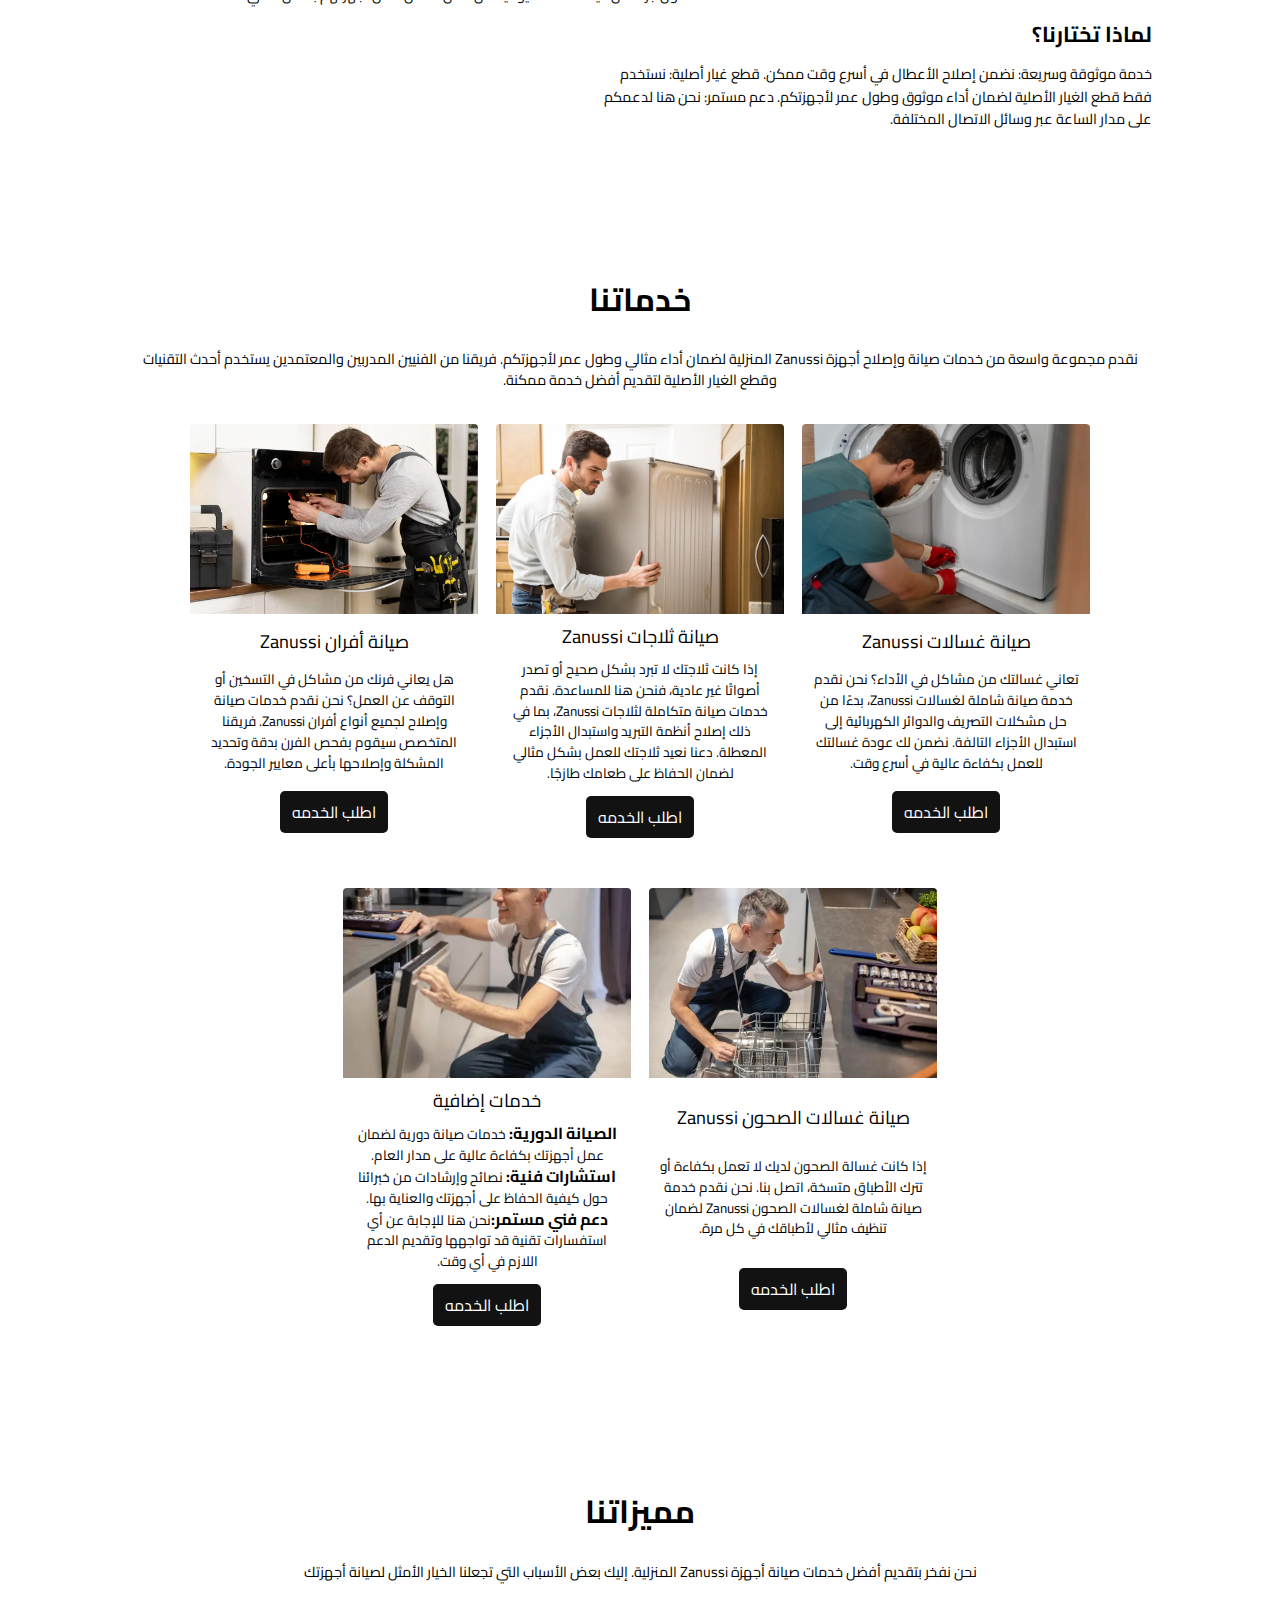
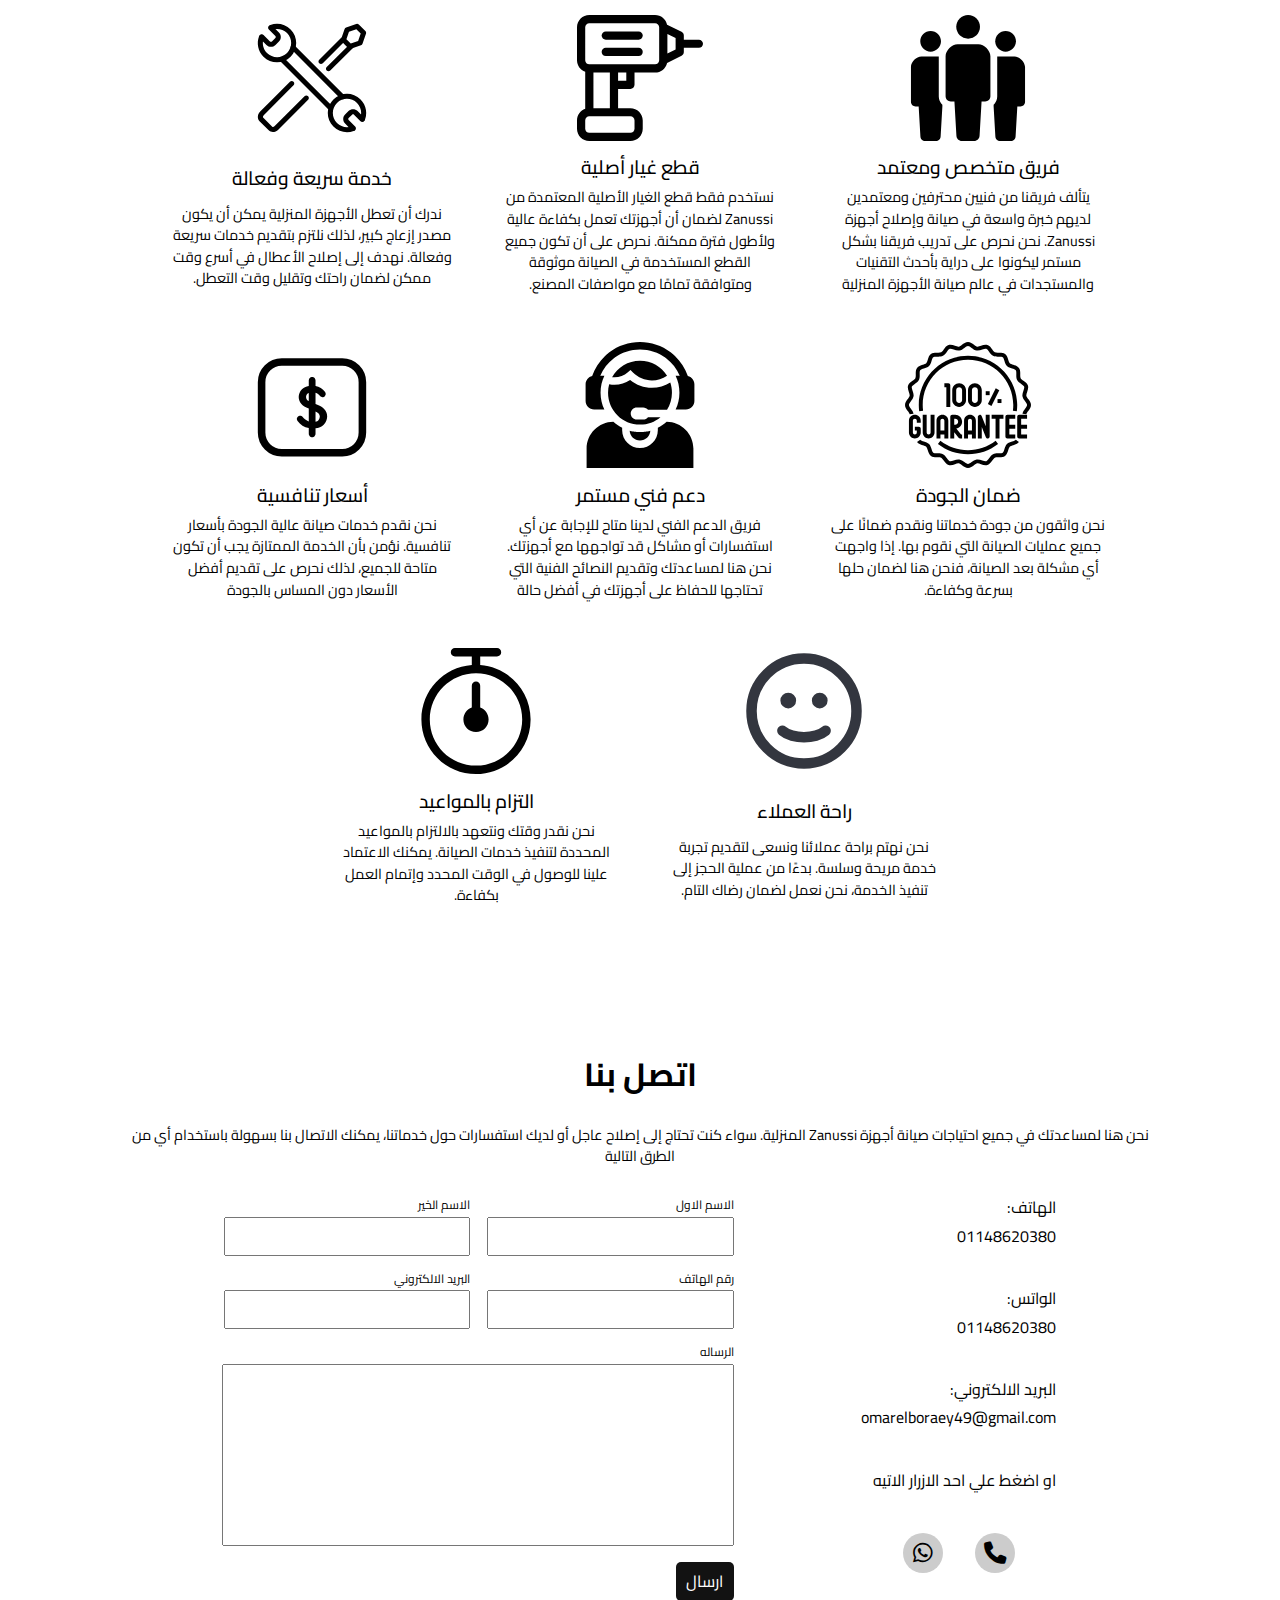
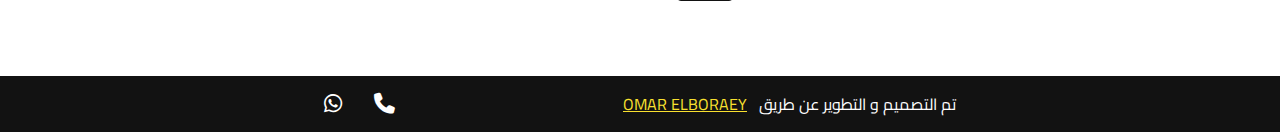
==== commit ffb85840: "Add files via upload" ====
--- a/index.html
+++ b/index.html
@@ -7,6 +7,17 @@
       name="description"
       content="نقدم خدمات صيانة وإصلاح شاملة لأجهزة Zanussi المنزلية. فريق متخصص، قطع غيار أصلية، خدمة سريعة وفعالة بأسعار تنافسية. اتصل بنا الآن لحجز موعد!"
     />
+    <link rel="preconnect" href="//fonts.googleapis.com" />
+    <link rel="preconnect" href="//fonts.gstatic.com" crossorigin />
+    <link rel="preconnect" href="//cdnjs.cloudflare.com" />
+    <link rel="preconnect" href="//api.whatsapp.com" />
+    <!-- ################################################# -->
+    <!-- ################################################# -->
+    <!-- Preload stylesheets and other important resources -->
+    <link rel="preload" href="css/style.css" as="style" />
+    <link rel="preload" href="js/main.js" as="script" />
+    <!-- ##################################################### -->
+    <!-- ##################################################### -->
     <link rel="stylesheet" href="./css/normalize.css" />
     <link rel="stylesheet" href="./css/all.min.css" />
     <link rel="stylesheet" href="./css/style.css" />
@@ -16,14 +27,14 @@
   <body>
     <header class="flex">
       <div class="logo">صيانة زانوسى</div>
-      <nav class="mobile">
-        <ul class="navbar mobile">
-          <li><i class="fa-solid fa-xmark"></i></li>
-          <li><a href="#hero">الرئيسية</a></li>
-          <li><a href="#whoWe">من نحن</a></li>
-          <li><a href="#services">الخدمات</a></li>
-          <li><a href="#feature">الميزات</a></li>
-          <li><a href="#contact">الاتصال</a></li>
+      <nav class="mobile" aria-label="التنقل الرئيسي">
+        <ul class="navbar mobile" role="menu">
+          <li role="menuitem"><i class="fa-solid fa-xmark"></i></li>
+          <li role="menuitem"><a href="#hero">الرئيسية</a></li>
+          <li role="menuitem"><a href="#whoWe">من نحن</a></li>
+          <li role="menuitem"><a href="#services">الخدمات</a></li>
+          <li role="menuitem"><a href="#feature">الميزات</a></li>
+          <li role="menuitem"><a href="#contact">الاتصال</a></li>
         </ul>
         <ul class="icon mobile-icon">
           <li>
@@ -196,7 +207,7 @@
           <div class="card">
             <img src="imgs/صيانه دوريه.webp" alt="صيانة دوريه زانوسي" />
             <p class="name">خدمات إضافية</p>
-            <div class="descrption">
+            <ul class="descrption">
               <li>
                 <span>الصيانة الدورية:</span> خدمات صيانة دورية لضمان عمل أجهزتك
                 بكفاءة عالية على مدار العام.
@@ -209,7 +220,7 @@
                 <span>دعم فني مستمر:</span>نحن هنا للإجابة عن أي استفسارات تقنية
                 قد تواجهها وتقديم الدعم اللازم في أي وقت.
               </li>
-            </div>
+            </ul>
             <a href="tel:+201148602380">اطلب الخدمه</a>
           </div>
         </div>
--- a/css/style.css
+++ b/css/style.css
@@ -567,6 +567,7 @@
   text-transform: uppercase;
   margin-right: 8px;
   color: var(--sc);
+  text-decoration: underline;
 }
 
 footer .container p a:hover {
--- a/css/style.css
+++ b/css/style.css
@@ -567,6 +567,7 @@
   text-transform: uppercase;
   margin-right: 8px;
   color: var(--sc);
+  text-decoration: underline;
 }
 
 footer .container p a:hover {
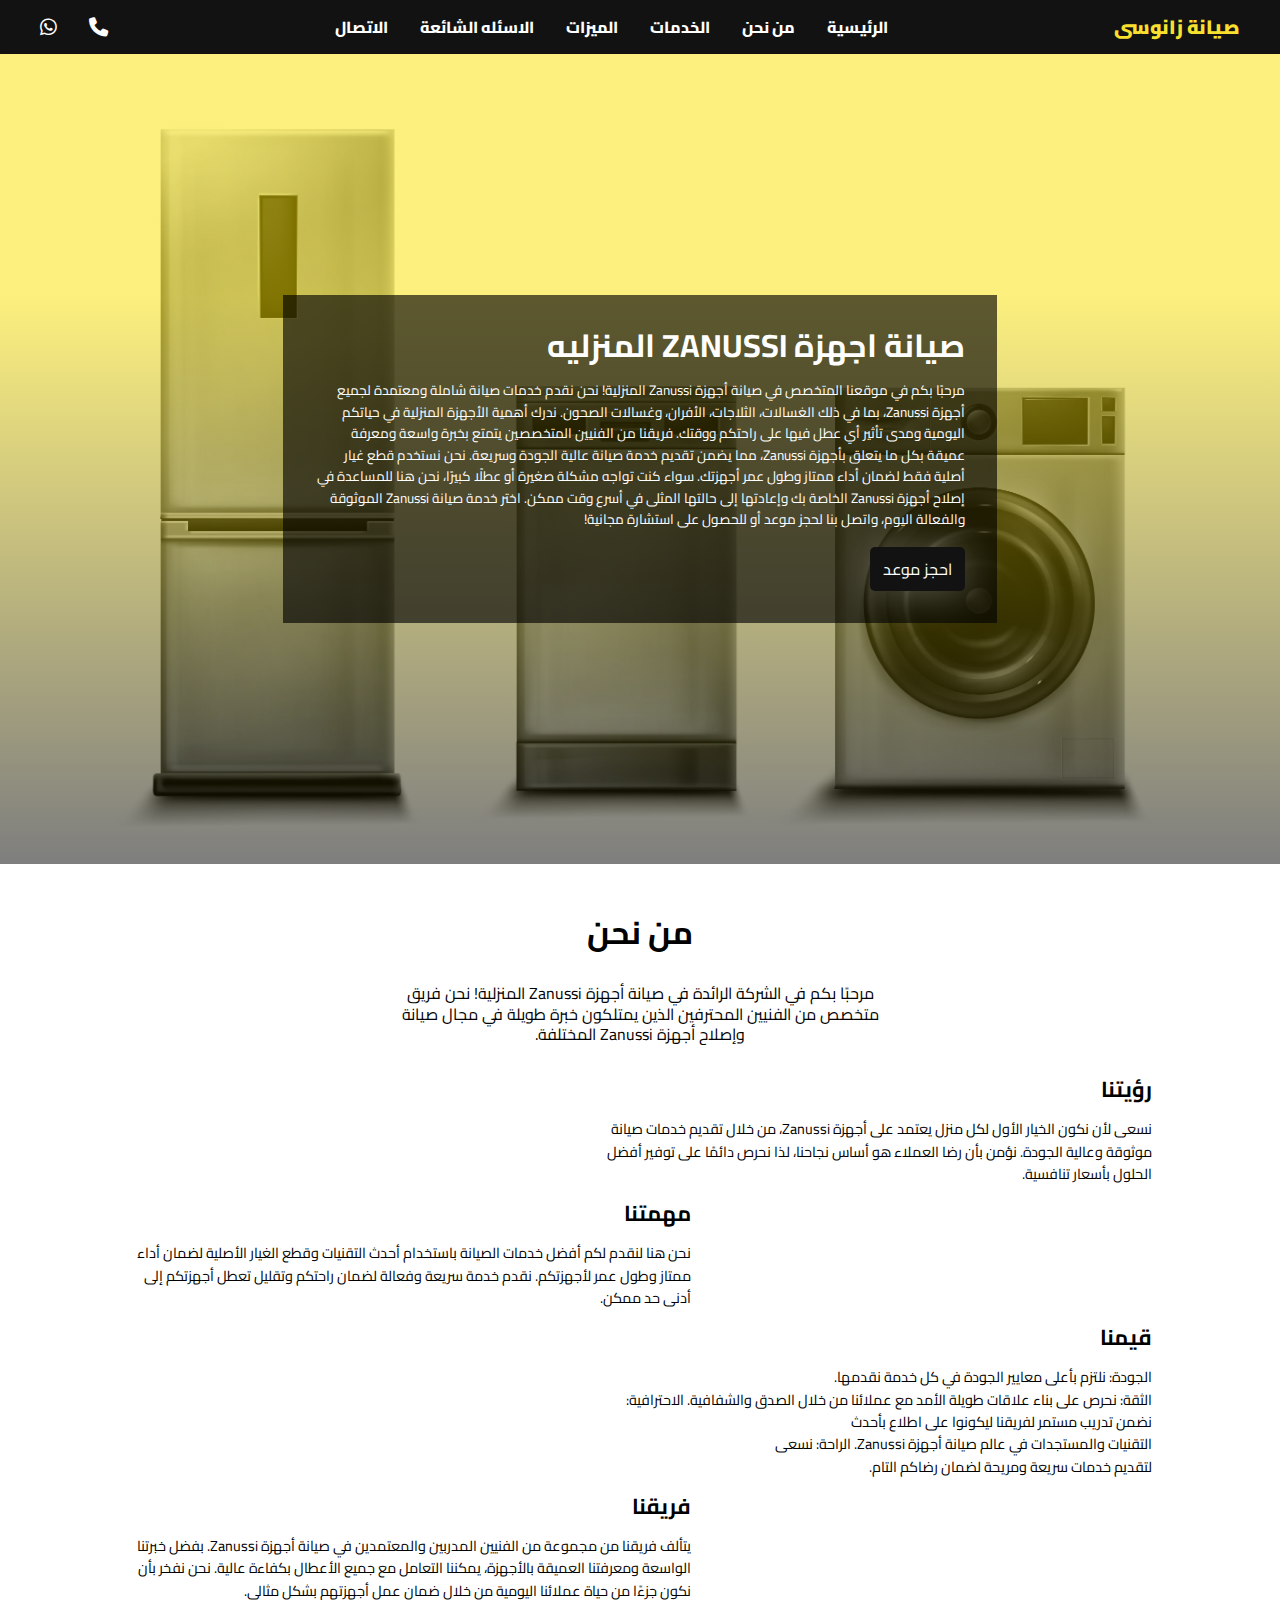
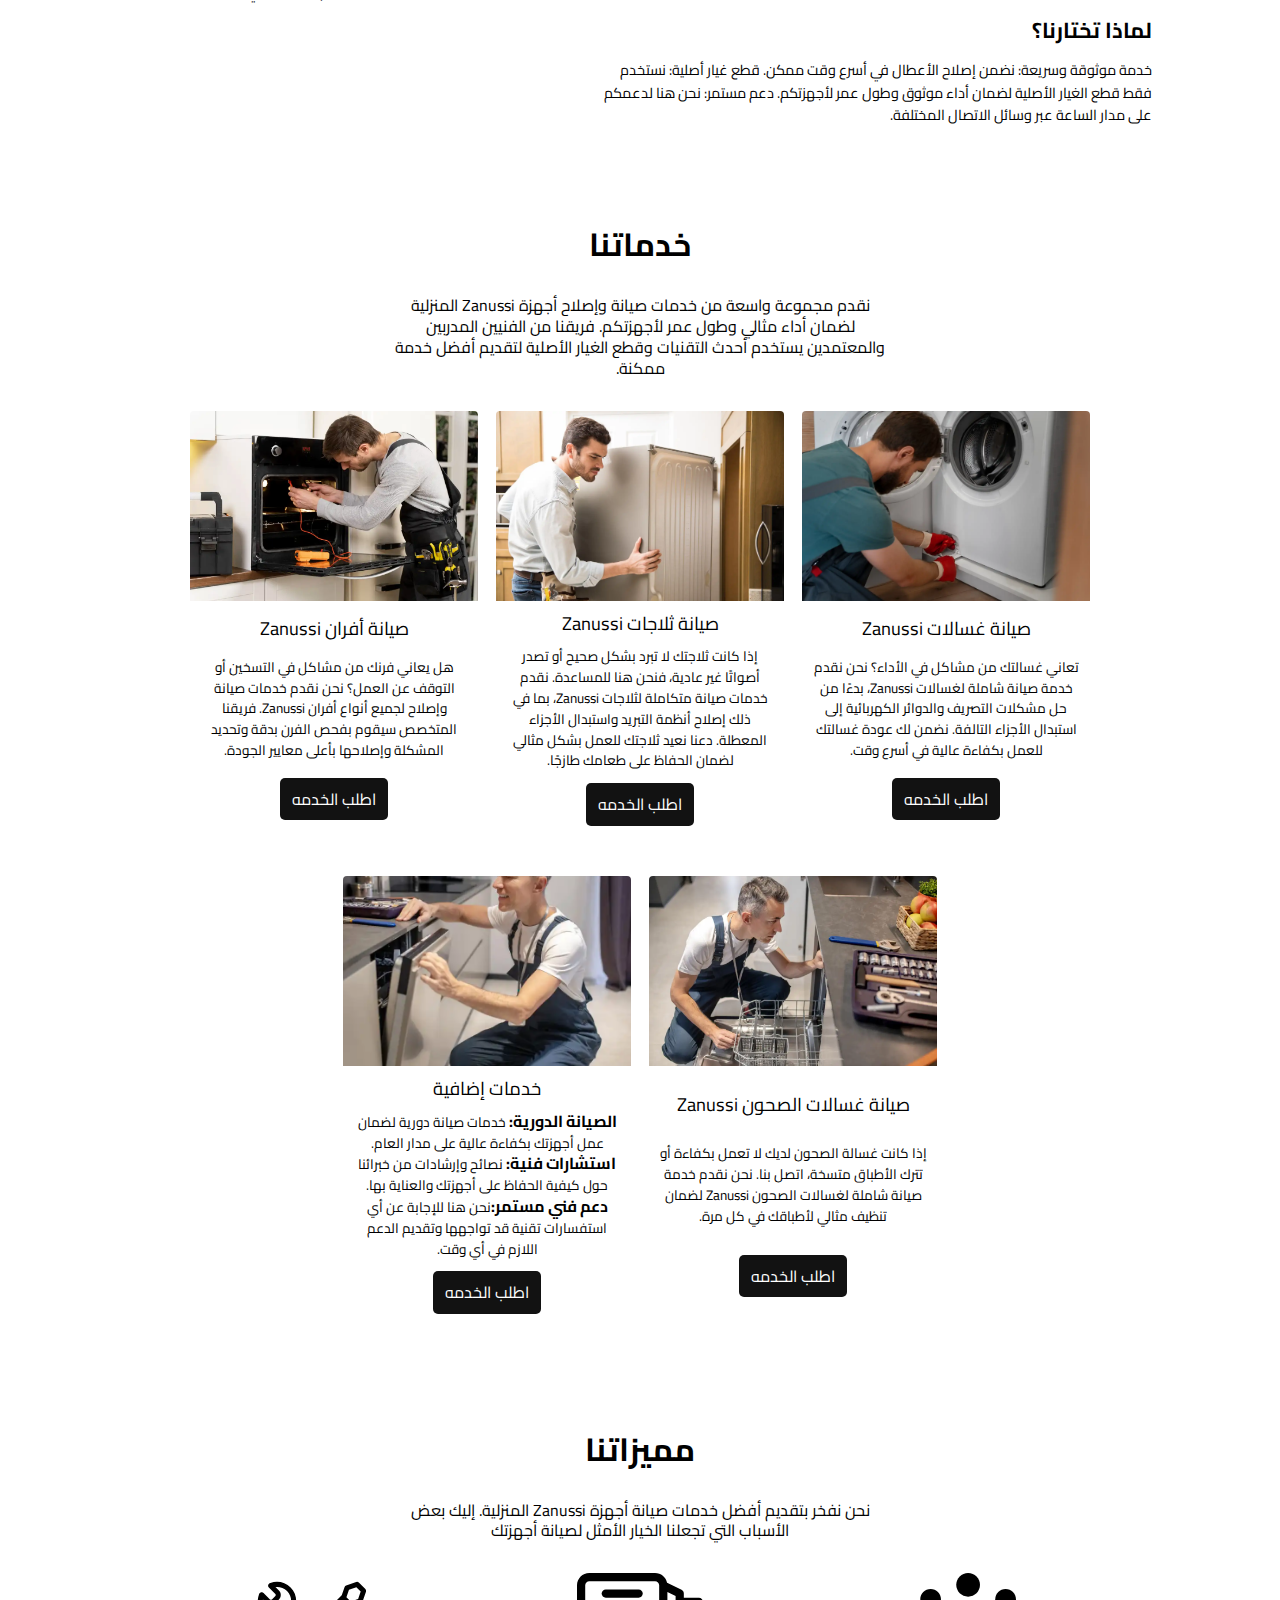
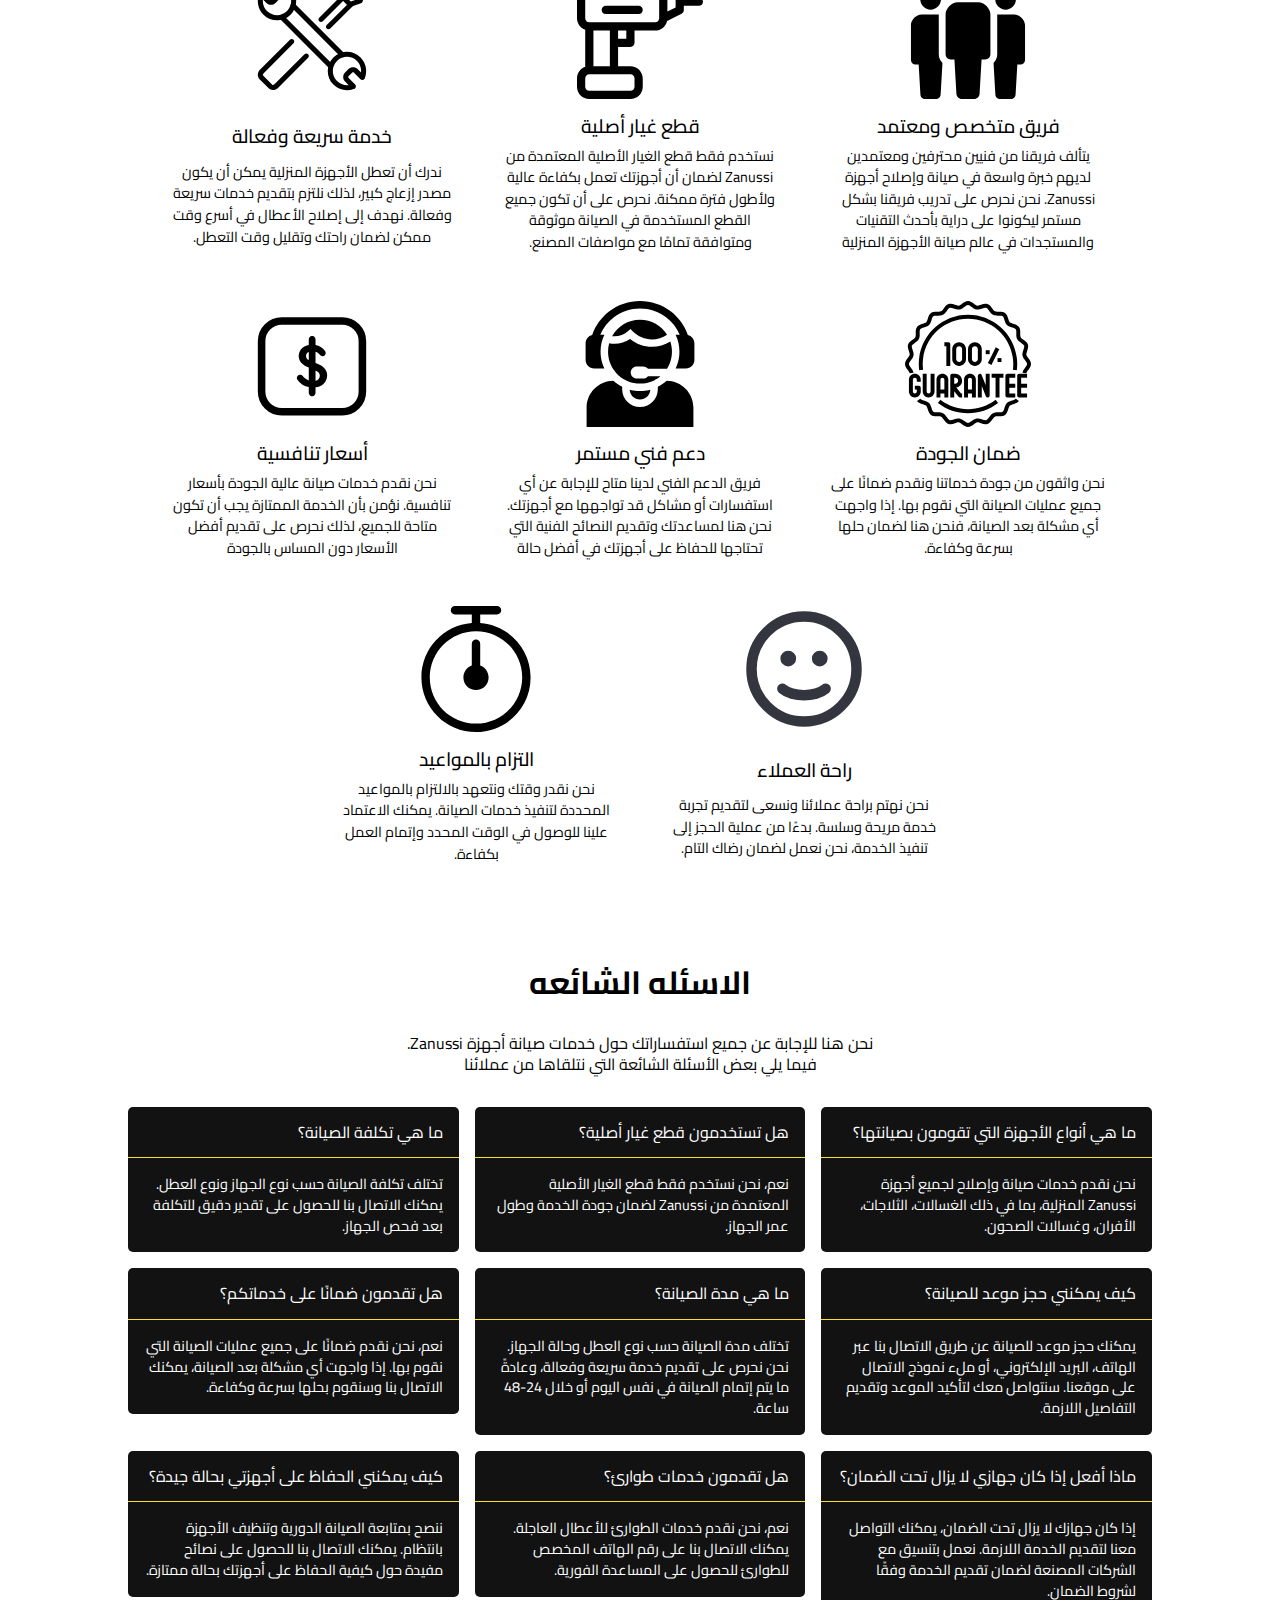
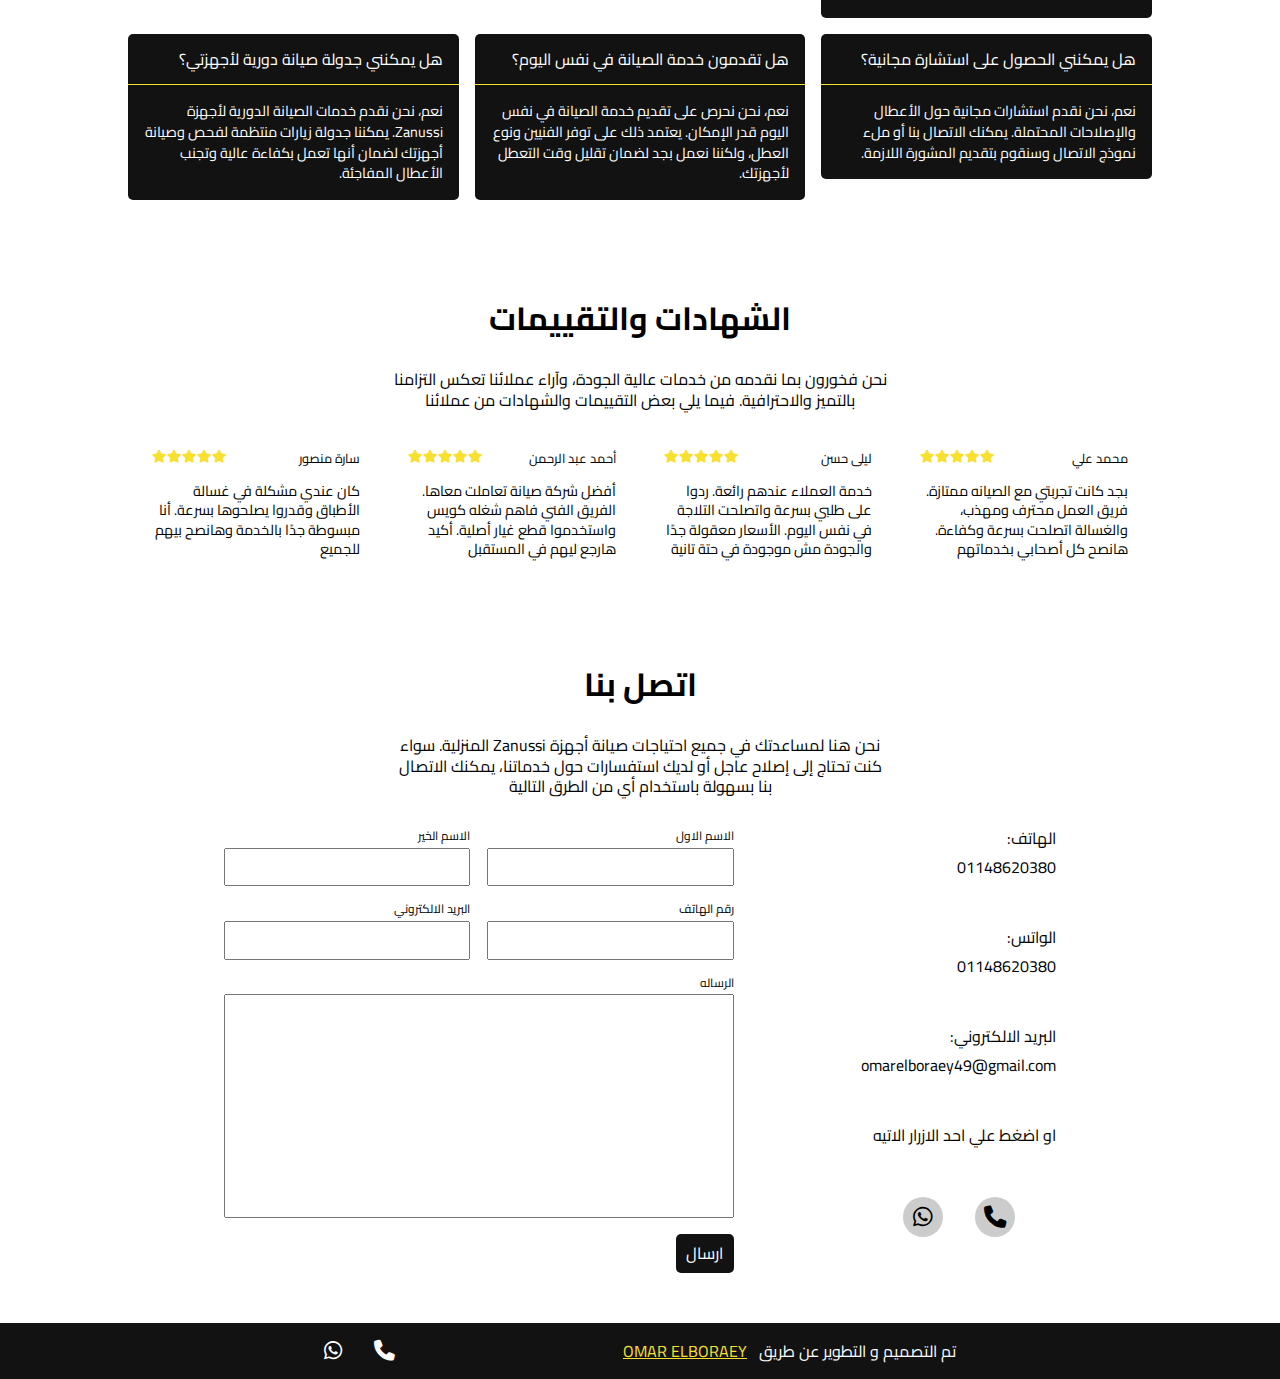
==== commit fe4cee0d: "Add files via upload" ====
--- a/index.html
+++ b/index.html
@@ -14,8 +14,9 @@
     <!-- ################################################# -->
     <!-- ################################################# -->
     <!-- Preload stylesheets and other important resources -->
+    <link rel="preload" href="css/normalize.css" as="style" />
+    <link rel="preload" href="css/all.min.css" as="style" />
     <link rel="preload" href="css/style.css" as="style" />
-    <link rel="preload" href="js/main.js" as="script" />
     <!-- ##################################################### -->
     <!-- ##################################################### -->
     <link rel="stylesheet" href="./css/normalize.css" />
@@ -34,6 +35,7 @@
           <li role="menuitem"><a href="#whoWe">من نحن</a></li>
           <li role="menuitem"><a href="#services">الخدمات</a></li>
           <li role="menuitem"><a href="#feature">الميزات</a></li>
+          <li role="menuitem"><a href="#faqs">الاسئله الشائعة</a></li>
           <li role="menuitem"><a href="#contact">الاتصال</a></li>
         </ul>
         <ul class="icon mobile-icon">
@@ -155,6 +157,8 @@
         <div class="cards">
           <div class="card">
             <img
+              width="100%"
+              height="100%"
               src="imgs/zanussi-washer-repair.webp"
               alt="صيانة غسالات زانوسي"
             />
@@ -169,6 +173,8 @@
           </div>
           <div class="card">
             <img
+              width="100%"
+              height="100%"
               src="imgs/zanussi-fridge-repair.webp"
               alt="صيانة ثلاجات زانوسي"
             />
@@ -182,7 +188,12 @@
             <a href="tel:+201148602380">اطلب الخدمه</a>
           </div>
           <div class="card">
-            <img src="imgs/صيانة فرن zanussi.webp" alt="صيانة افران زانوسي" />
+            <img
+              width="100%"
+              height="100%"
+              src="imgs/صيانة فرن zanussi.webp"
+              alt="صيانة افران زانوسي"
+            />
             <p class="name">صيانة أفران Zanussi</p>
             <p class="descrption">
               هل يعاني فرنك من مشاكل في التسخين أو التوقف عن العمل؟ نحن نقدم
@@ -193,6 +204,8 @@
           </div>
           <div class="card">
             <img
+              width="100%"
+              height="100%"
               src="imgs/صيانة غسالة اطباق zanussi.webp"
               alt="صيانة غسالات اطباق زانوسي"
             />
@@ -205,7 +218,12 @@
             <a href="tel:+201148602380">اطلب الخدمه</a>
           </div>
           <div class="card">
-            <img src="imgs/صيانه دوريه.webp" alt="صيانة دوريه زانوسي" />
+            <img
+              width="100%"
+              height="100%"
+              src="imgs/صيانه دوريه.webp"
+              alt="صيانة دوريه زانوسي"
+            />
             <p class="name">خدمات إضافية</p>
             <ul class="descrption">
               <li>
@@ -345,6 +363,191 @@
                 الصيانة. يمكنك الاعتماد علينا للوصول في الوقت المحدد وإتمام
                 العمل بكفاءة.
               </p>
+            </div>
+          </div>
+        </div>
+      </div>
+    </section>
+
+    <section id="faqs" class="faqs">
+      <div class="container">
+        <h2 class="title">الاسئله الشائعه</h2>
+        <p class="title">
+          نحن هنا للإجابة عن جميع استفساراتك حول خدمات صيانة أجهزة Zanussi. فيما
+          يلي بعض الأسئلة الشائعة التي نتلقاها من عملائنا
+        </p>
+
+        <div class="content">
+          <div class="question">
+            <p class="ask">ما هي أنواع الأجهزة التي تقومون بصيانتها؟</p>
+            <p class="answer">
+              نحن نقدم خدمات صيانة وإصلاح لجميع أجهزة Zanussi المنزلية، بما في
+              ذلك الغسالات، الثلاجات، الأفران، وغسالات الصحون.
+            </p>
+          </div>
+
+          <div class="question">
+            <p class="ask">هل تستخدمون قطع غيار أصلية؟</p>
+            <p class="answer">
+              نعم، نحن نستخدم فقط قطع الغيار الأصلية المعتمدة من Zanussi لضمان
+              جودة الخدمة وطول عمر الجهاز.
+            </p>
+          </div>
+
+          <div class="question">
+            <p class="ask">ما هي تكلفة الصيانة؟</p>
+            <p class="answer">
+              تختلف تكلفة الصيانة حسب نوع الجهاز ونوع العطل. يمكنك الاتصال بنا
+              للحصول على تقدير دقيق للتكلفة بعد فحص الجهاز.
+            </p>
+          </div>
+
+          <div class="question">
+            <p class="ask">كيف يمكنني حجز موعد للصيانة؟</p>
+            <p class="answer">
+              يمكنك حجز موعد للصيانة عن طريق الاتصال بنا عبر الهاتف، البريد
+              الإلكتروني، أو ملء نموذج الاتصال على موقعنا. سنتواصل معك لتأكيد
+              الموعد وتقديم التفاصيل اللازمة.
+            </p>
+          </div>
+
+          <div class="question">
+            <p class="ask">ما هي مدة الصيانة؟</p>
+            <p class="answer">
+              تختلف مدة الصيانة حسب نوع العطل وحالة الجهاز. نحن نحرص على تقديم
+              خدمة سريعة وفعالة، وعادةً ما يتم إتمام الصيانة في نفس اليوم أو
+              خلال 24-48 ساعة.
+            </p>
+          </div>
+
+          <div class="question">
+            <p class="ask">هل تقدمون ضمانًا على خدماتكم؟</p>
+            <p class="answer">
+              نعم، نحن نقدم ضمانًا على جميع عمليات الصيانة التي نقوم بها. إذا
+              واجهت أي مشكلة بعد الصيانة، يمكنك الاتصال بنا وسنقوم بحلها بسرعة
+              وكفاءة.
+            </p>
+          </div>
+
+          <div class="question">
+            <p class="ask">ماذا أفعل إذا كان جهازي لا يزال تحت الضمان؟</p>
+            <p class="answer">
+              إذا كان جهازك لا يزال تحت الضمان، يمكنك التواصل معنا لتقديم الخدمة
+              اللازمة. نعمل بتنسيق مع الشركات المصنعة لضمان تقديم الخدمة وفقًا
+              لشروط الضمان.
+            </p>
+          </div>
+
+          <div class="question">
+            <p class="ask">هل تقدمون خدمات طوارئ؟</p>
+            <p class="answer">
+              نعم، نحن نقدم خدمات الطوارئ للأعطال العاجلة. يمكنك الاتصال بنا على
+              رقم الهاتف المخصص للطوارئ للحصول على المساعدة الفورية.
+            </p>
+          </div>
+
+          <div class="question">
+            <p class="ask">كيف يمكنني الحفاظ على أجهزتي بحالة جيدة؟</p>
+            <p class="answer">
+              ننصح بمتابعة الصيانة الدورية وتنظيف الأجهزة بانتظام. يمكنك الاتصال
+              بنا للحصول على نصائح مفيدة حول كيفية الحفاظ على أجهزتك بحالة
+              ممتازة.
+            </p>
+          </div>
+
+          <div class="question">
+            <p class="ask">هل يمكنني الحصول على استشارة مجانية؟</p>
+            <p class="answer">
+              نعم، نحن نقدم استشارات مجانية حول الأعطال والإصلاحات المحتملة.
+              يمكنك الاتصال بنا أو ملء نموذج الاتصال وسنقوم بتقديم المشورة
+              اللازمة.
+            </p>
+          </div>
+
+          <div class="question">
+            <p class="ask">هل تقدمون خدمة الصيانة في نفس اليوم؟</p>
+            <p class="answer">
+              نعم، نحن نحرص على تقديم خدمة الصيانة في نفس اليوم قدر الإمكان.
+              يعتمد ذلك على توفر الفنيين ونوع العطل، ولكننا نعمل بجد لضمان تقليل
+              وقت التعطل لأجهزتك.
+            </p>
+          </div>
+
+          <div class="question">
+            <p class="ask">هل يمكنني جدولة صيانة دورية لأجهزتي؟</p>
+            <p class="answer">
+              نعم، نحن نقدم خدمات الصيانة الدورية لأجهزة Zanussi. يمكننا جدولة
+              زيارات منتظمة لفحص وصيانة أجهزتك لضمان أنها تعمل بكفاءة عالية
+              وتجنب الأعطال المفاجئة.
+            </p>
+          </div>
+        </div>
+      </div>
+    </section>
+
+    <section id="clientReviews" class="clientReviews">
+      <div class="container">
+        <h2 class="title">الشهادات والتقييمات</h2>
+        <p class="title">
+          نحن فخورون بما نقدمه من خدمات عالية الجودة، وآراء عملائنا تعكس
+          التزامنا بالتميز والاحترافية. فيما يلي بعض التقييمات والشهادات من
+          عملائنا
+        </p>
+        <div class="reviews">
+          <div class="card">
+            <div class="info">
+              <p class="name">محمد علي</p>
+              <div class="stars">
+                <i class="fa-solid fa-star"></i><i class="fa-solid fa-star"></i
+                ><i class="fa-solid fa-star"></i><i class="fa-solid fa-star"></i
+                ><i class="fa-solid fa-star"></i>
+              </div>
+            </div>
+            <div class="review">
+              بجد كانت تجربتي مع الصيانه ممتازة. فريق العمل محترف ومهذب،
+              والغسالة اتصلحت بسرعة وكفاءة. هانصح كل أصحابي بخدماتهم
+            </div>
+          </div>
+          <div class="card">
+            <div class="info">
+              <p class="name">ليلى حسن</p>
+              <div class="stars">
+                <i class="fa-solid fa-star"></i><i class="fa-solid fa-star"></i
+                ><i class="fa-solid fa-star"></i><i class="fa-solid fa-star"></i
+                ><i class="fa-solid fa-star"></i>
+              </div>
+            </div>
+            <div class="review">
+              خدمة العملاء عندهم رائعة. ردوا على طلبي بسرعة واتصلحت التلاجة في
+              نفس اليوم. الأسعار معقولة جدًا والجودة مش موجودة في حتة تانية
+            </div>
+          </div>
+          <div class="card">
+            <div class="info">
+              <p class="name">أحمد عبد الرحمن</p>
+              <div class="stars">
+                <i class="fa-solid fa-star"></i><i class="fa-solid fa-star"></i
+                ><i class="fa-solid fa-star"></i><i class="fa-solid fa-star"></i
+                ><i class="fa-solid fa-star"></i>
+              </div>
+            </div>
+            <div class="review">
+              أفضل شركة صيانة تعاملت معاها. الفريق الفني فاهم شغله كويس
+              واستخدموا قطع غيار أصلية. أكيد هارجع ليهم في المستقبل
+            </div>
+          </div>
+          <div class="card">
+            <div class="info">
+              <p class="name">سارة منصور</p>
+              <div class="stars">
+                <i class="fa-solid fa-star"></i><i class="fa-solid fa-star"></i
+                ><i class="fa-solid fa-star"></i><i class="fa-solid fa-star"></i
+                ><i class="fa-solid fa-star"></i>
+              </div>
+            </div>
+            <div class="review">
+              كان عندي مشكلة في غسالة الأطباق وقدروا يصلحوها بسرعة. أنا مبسوطة
+              جدًا بالخدمة وهانصح بيهم للجميع
             </div>
           </div>
         </div>
--- a/css/style.css
+++ b/css/style.css
@@ -5,6 +5,7 @@
   padding: 0;
   list-style: none;
   text-decoration: none;
+  user-select: none;
 }
 
 :root {
@@ -24,7 +25,7 @@
 }
 
 section {
-  padding: 75px 0;
+  padding: 50px 0;
 }
 
 .container {
@@ -32,6 +33,7 @@
   margin: 0 auto;
   display: grid;
   gap: 2rem;
+  justify-items: center;
 }
 
 .flex {
@@ -46,8 +48,8 @@
 
 p.title {
   line-height: 1.3rem;
-  font-size: 0.9rem;
   text-align: center;
+  max-width: 500px;
 }
 
 ::-webkit-scrollbar {
@@ -187,7 +189,7 @@
   }
 }
 
-@media (min-width: 750px) {
+@media (min-width: 1000px) {
   header .menu {
     display: none;
   }
@@ -416,6 +418,87 @@
 }
 
 /* ################################
+######## start FAQS section #######
+################################### */
+
+.faqs .container .content {
+  width: 100%;
+  display: grid;
+  gap: 1rem;
+  grid-template-columns: repeat(auto-fit, minmax(230px, 1fr));
+  justify-items: center;
+}
+
+.faqs .container .content .question {
+  display: grid;
+  background-color: var(--primary-color);
+  color: var(--white-color);
+  border-radius: 5px;
+  transition: var(--transition-time);
+  overflow: hidden;
+  height: fit-content;
+}
+
+.faqs .container .content .question:hover {
+  box-shadow: 2px 2px 20px rgba(0, 0, 0, 0.466);
+}
+
+.faqs .container .content .question p.ask {
+  border-bottom: 1px solid var(--sc);
+  padding: 1rem;
+  height: fit-content;
+  user-select: none;
+  cursor: pointer;
+}
+
+.faqs .container .content .question p.answer {
+  overflow: hidden;
+  font-size: 0.9rem;
+  line-height: 1.3rem;
+  padding: 1rem;
+}
+
+@media (min-width: 600px) {
+  .faqs .container .content {
+    grid-template-columns: repeat(auto-fit, minmax(288px, 1fr));
+  }
+}
+
+/* ################################
+######## start client review section #######
+################################### */
+
+.clientReviews .container .reviews {
+  display: flex;
+  flex-wrap: wrap;
+  gap: 1rem;
+  justify-content: center;
+}
+
+.clientReviews .container .reviews .card {
+  flex-basis: 240px;
+}
+
+.clientReviews .container .reviews .card .info {
+  font-size: 0.8rem;
+  display: flex;
+  justify-content: space-between;
+  padding: 0.5rem 1rem;
+}
+
+.clientReviews .container .reviews .card .info .stars {
+  display: flex;
+  gap: 1px;
+  color: var(--sc);
+}
+
+.clientReviews .container .reviews .card .review {
+  font-size: 0.9rem;
+  line-height: 1.2rem;
+  padding: 0.5rem 1rem;
+}
+
+/* ################################
 ######## start contact section #######
 ################################### */
 
@@ -424,6 +507,7 @@
   flex-wrap: wrap;
   justify-content: space-evenly;
   gap: 2rem;
+  width: 100%;
 }
 
 .contact .container .content .info {
@@ -495,9 +579,10 @@
 }
 
 .contact .container .content form textarea {
-  width: 100%;
   resize: none;
   min-height: 180px;
+  padding: 1.3rem 1rem;
+  scrollbar-width: none;
 }
 
 .contact .container .content form button {
@@ -568,6 +653,7 @@
   margin-right: 8px;
   color: var(--sc);
   text-decoration: underline;
+  display: inline-block;
 }
 
 footer .container p a:hover {
--- a/css/style.css
+++ b/css/style.css
@@ -5,6 +5,7 @@
   padding: 0;
   list-style: none;
   text-decoration: none;
+  user-select: none;
 }
 
 :root {
@@ -24,7 +25,7 @@
 }
 
 section {
-  padding: 75px 0;
+  padding: 50px 0;
 }
 
 .container {
@@ -32,6 +33,7 @@
   margin: 0 auto;
   display: grid;
   gap: 2rem;
+  justify-items: center;
 }
 
 .flex {
@@ -46,8 +48,8 @@
 
 p.title {
   line-height: 1.3rem;
-  font-size: 0.9rem;
   text-align: center;
+  max-width: 500px;
 }
 
 ::-webkit-scrollbar {
@@ -187,7 +189,7 @@
   }
 }
 
-@media (min-width: 750px) {
+@media (min-width: 1000px) {
   header .menu {
     display: none;
   }
@@ -416,6 +418,87 @@
 }
 
 /* ################################
+######## start FAQS section #######
+################################### */
+
+.faqs .container .content {
+  width: 100%;
+  display: grid;
+  gap: 1rem;
+  grid-template-columns: repeat(auto-fit, minmax(230px, 1fr));
+  justify-items: center;
+}
+
+.faqs .container .content .question {
+  display: grid;
+  background-color: var(--primary-color);
+  color: var(--white-color);
+  border-radius: 5px;
+  transition: var(--transition-time);
+  overflow: hidden;
+  height: fit-content;
+}
+
+.faqs .container .content .question:hover {
+  box-shadow: 2px 2px 20px rgba(0, 0, 0, 0.466);
+}
+
+.faqs .container .content .question p.ask {
+  border-bottom: 1px solid var(--sc);
+  padding: 1rem;
+  height: fit-content;
+  user-select: none;
+  cursor: pointer;
+}
+
+.faqs .container .content .question p.answer {
+  overflow: hidden;
+  font-size: 0.9rem;
+  line-height: 1.3rem;
+  padding: 1rem;
+}
+
+@media (min-width: 600px) {
+  .faqs .container .content {
+    grid-template-columns: repeat(auto-fit, minmax(288px, 1fr));
+  }
+}
+
+/* ################################
+######## start client review section #######
+################################### */
+
+.clientReviews .container .reviews {
+  display: flex;
+  flex-wrap: wrap;
+  gap: 1rem;
+  justify-content: center;
+}
+
+.clientReviews .container .reviews .card {
+  flex-basis: 240px;
+}
+
+.clientReviews .container .reviews .card .info {
+  font-size: 0.8rem;
+  display: flex;
+  justify-content: space-between;
+  padding: 0.5rem 1rem;
+}
+
+.clientReviews .container .reviews .card .info .stars {
+  display: flex;
+  gap: 1px;
+  color: var(--sc);
+}
+
+.clientReviews .container .reviews .card .review {
+  font-size: 0.9rem;
+  line-height: 1.2rem;
+  padding: 0.5rem 1rem;
+}
+
+/* ################################
 ######## start contact section #######
 ################################### */
 
@@ -424,6 +507,7 @@
   flex-wrap: wrap;
   justify-content: space-evenly;
   gap: 2rem;
+  width: 100%;
 }
 
 .contact .container .content .info {
@@ -495,9 +579,10 @@
 }
 
 .contact .container .content form textarea {
-  width: 100%;
   resize: none;
   min-height: 180px;
+  padding: 1.3rem 1rem;
+  scrollbar-width: none;
 }
 
 .contact .container .content form button {
@@ -568,6 +653,7 @@
   margin-right: 8px;
   color: var(--sc);
   text-decoration: underline;
+  display: inline-block;
 }
 
 footer .container p a:hover {
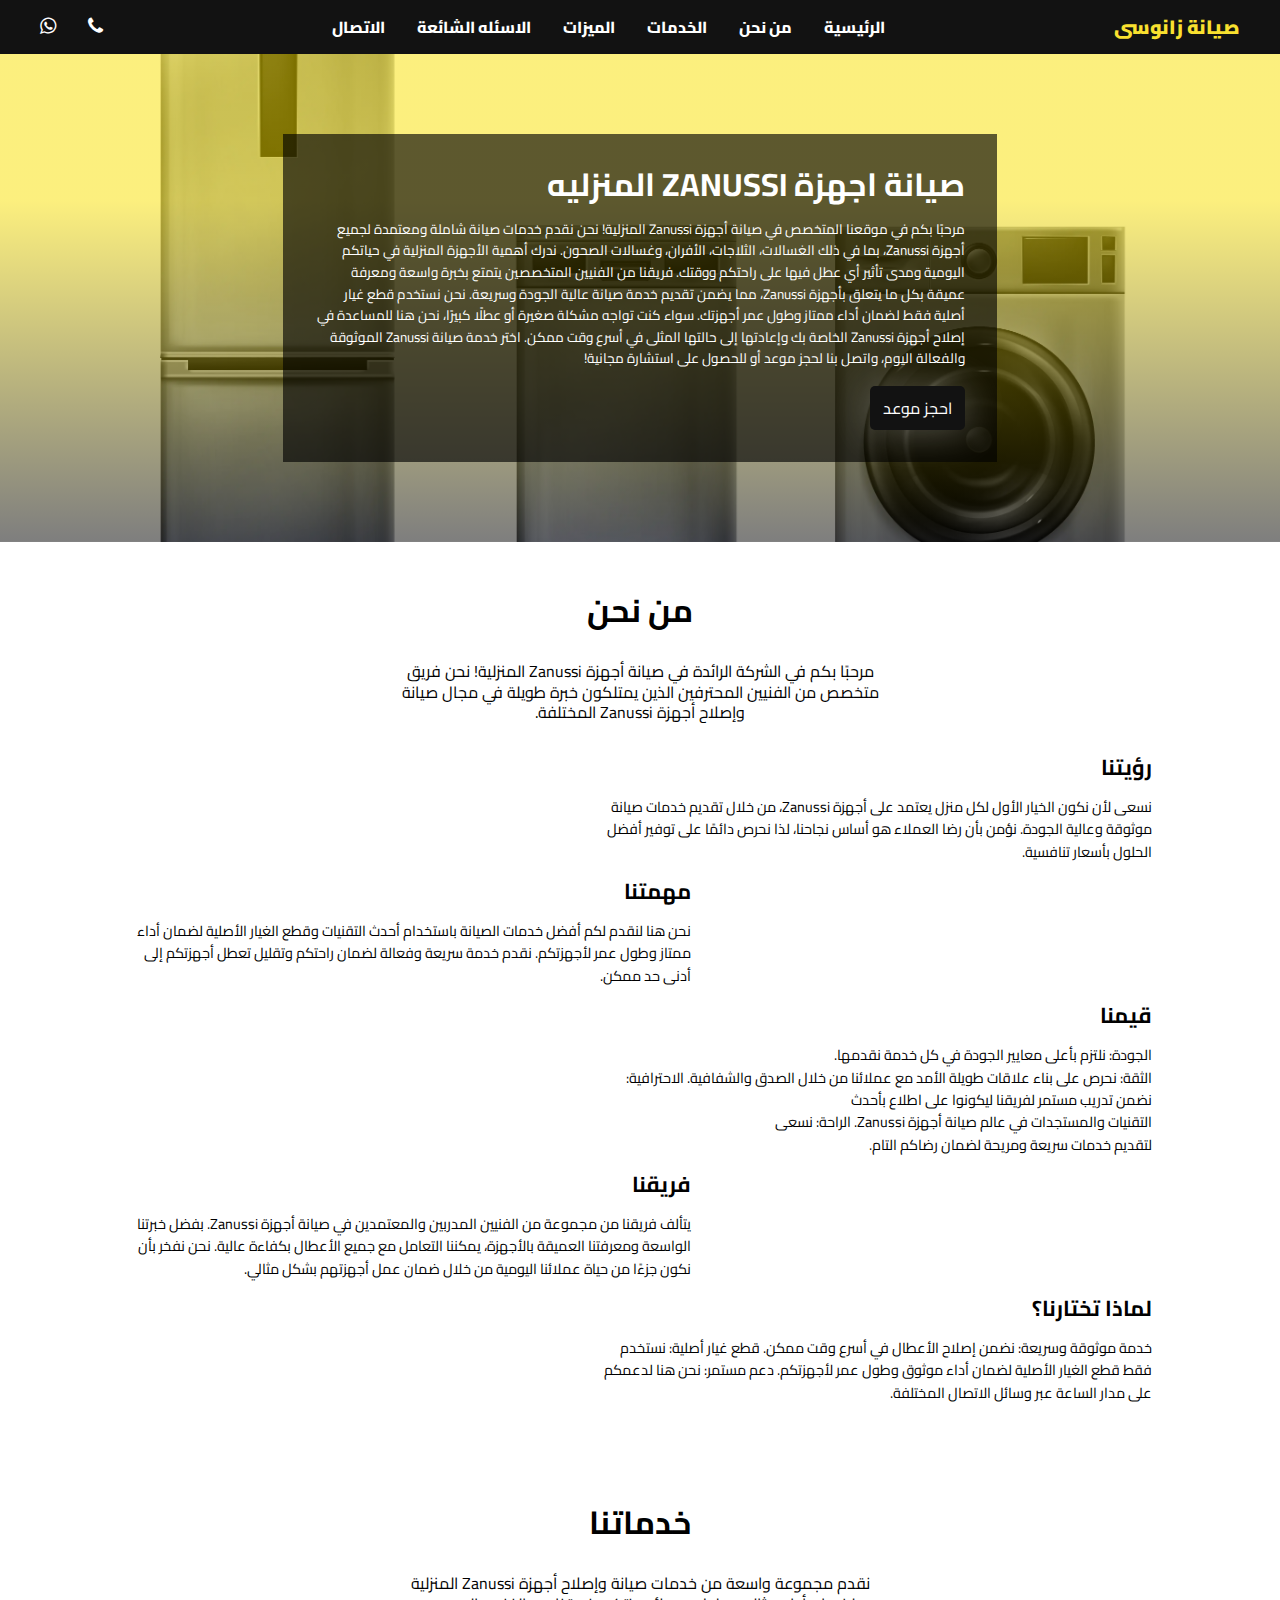
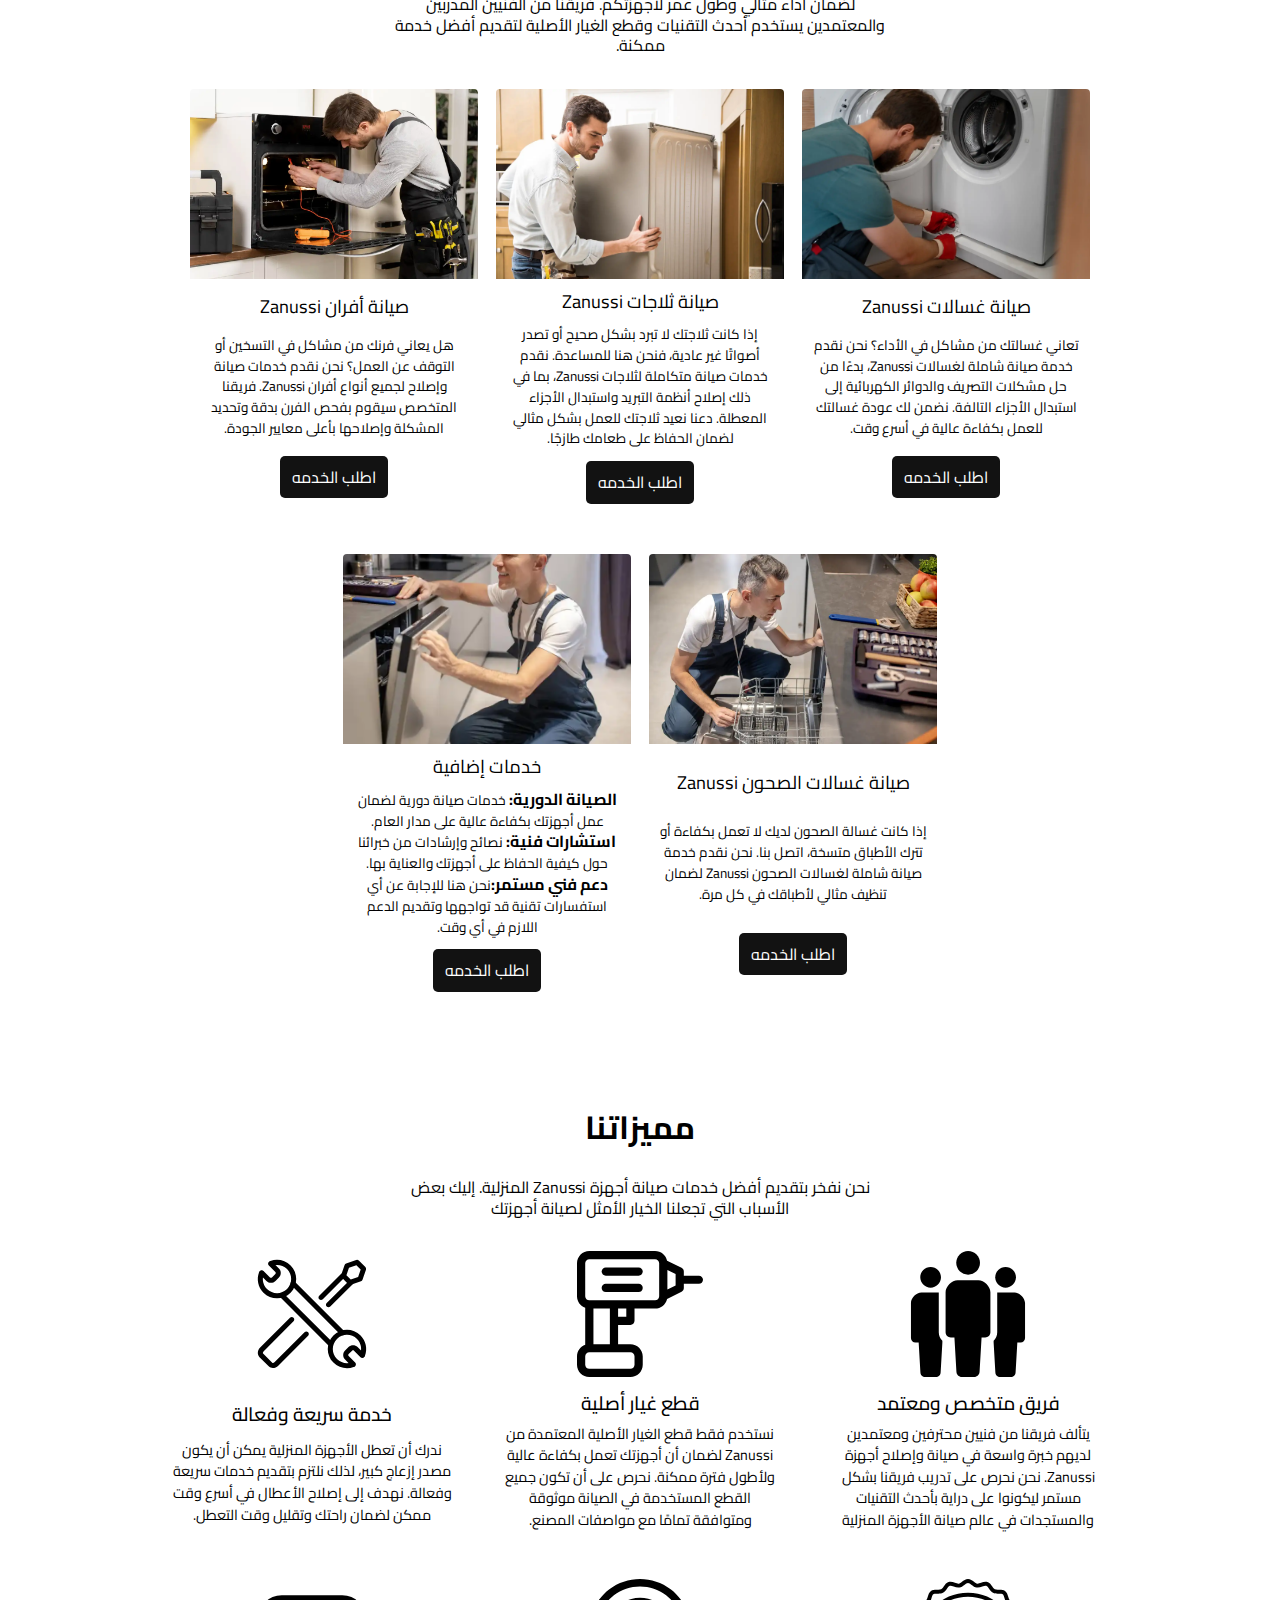
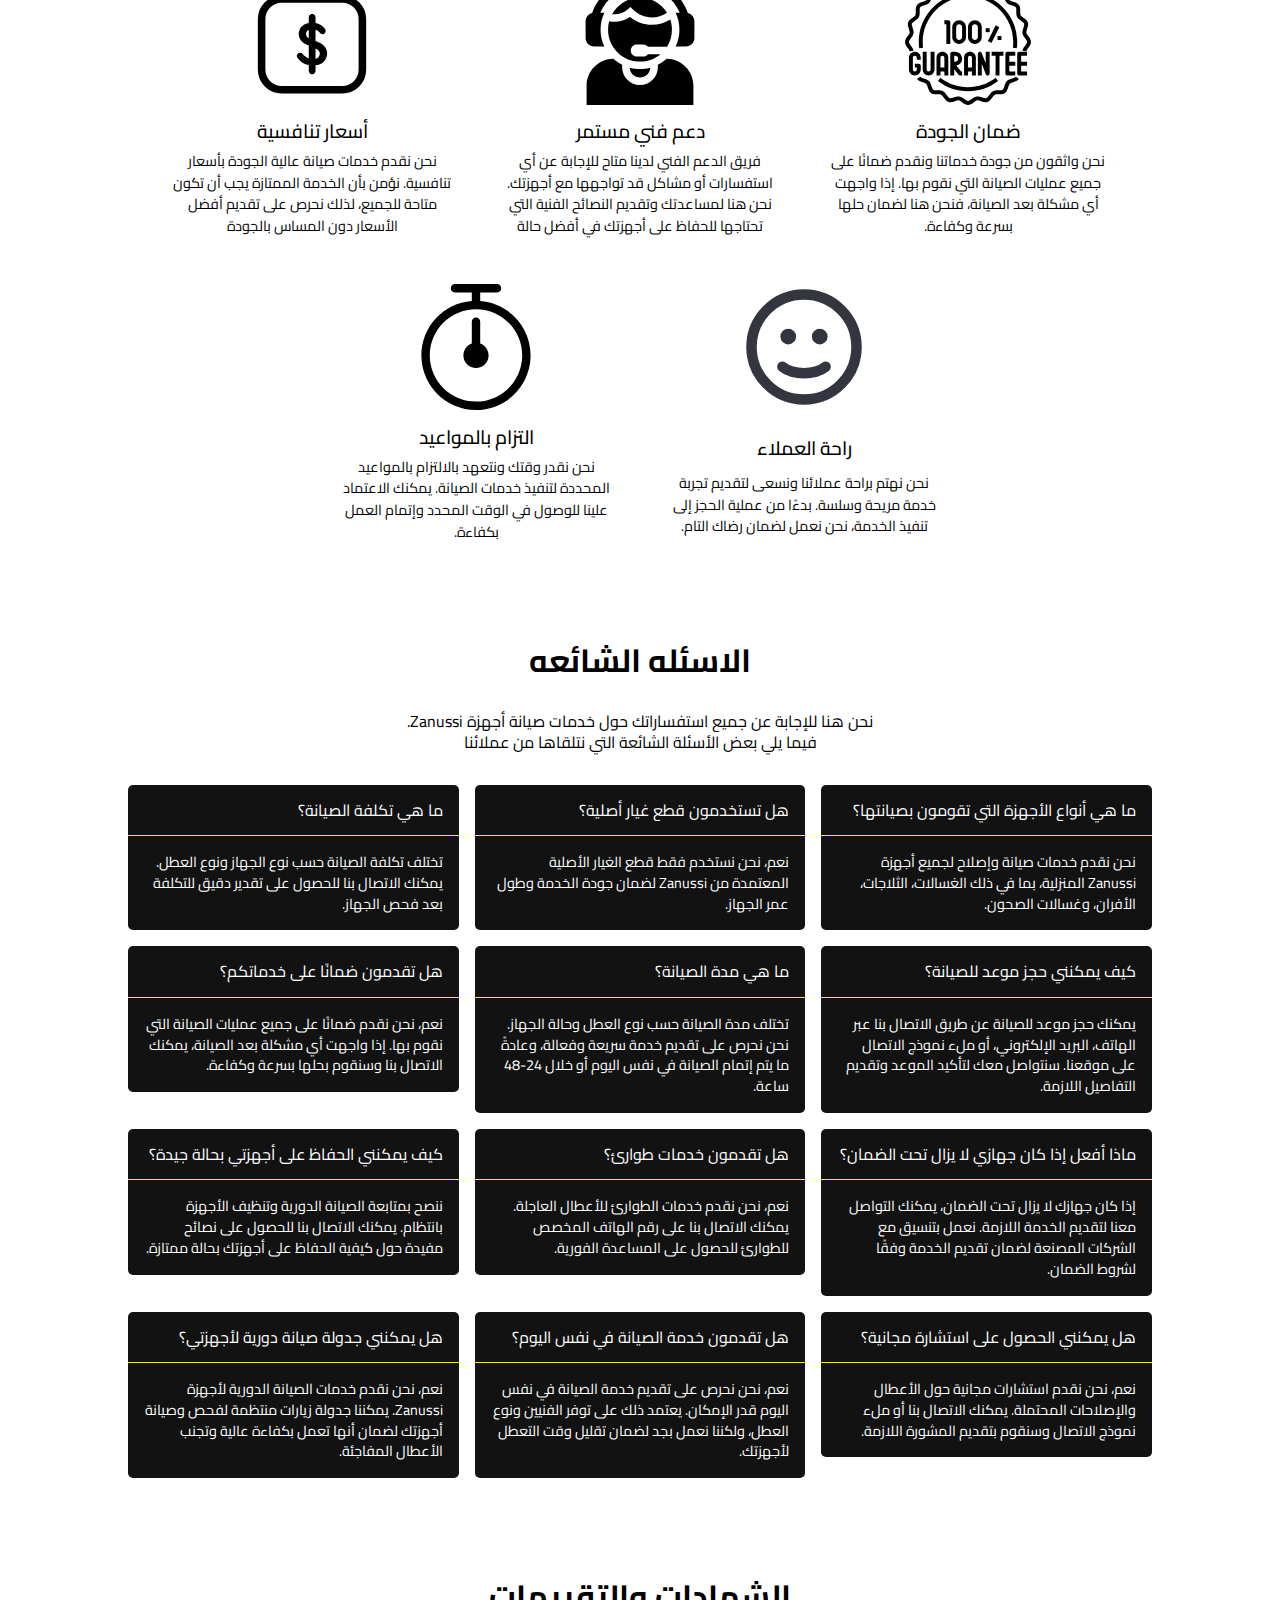
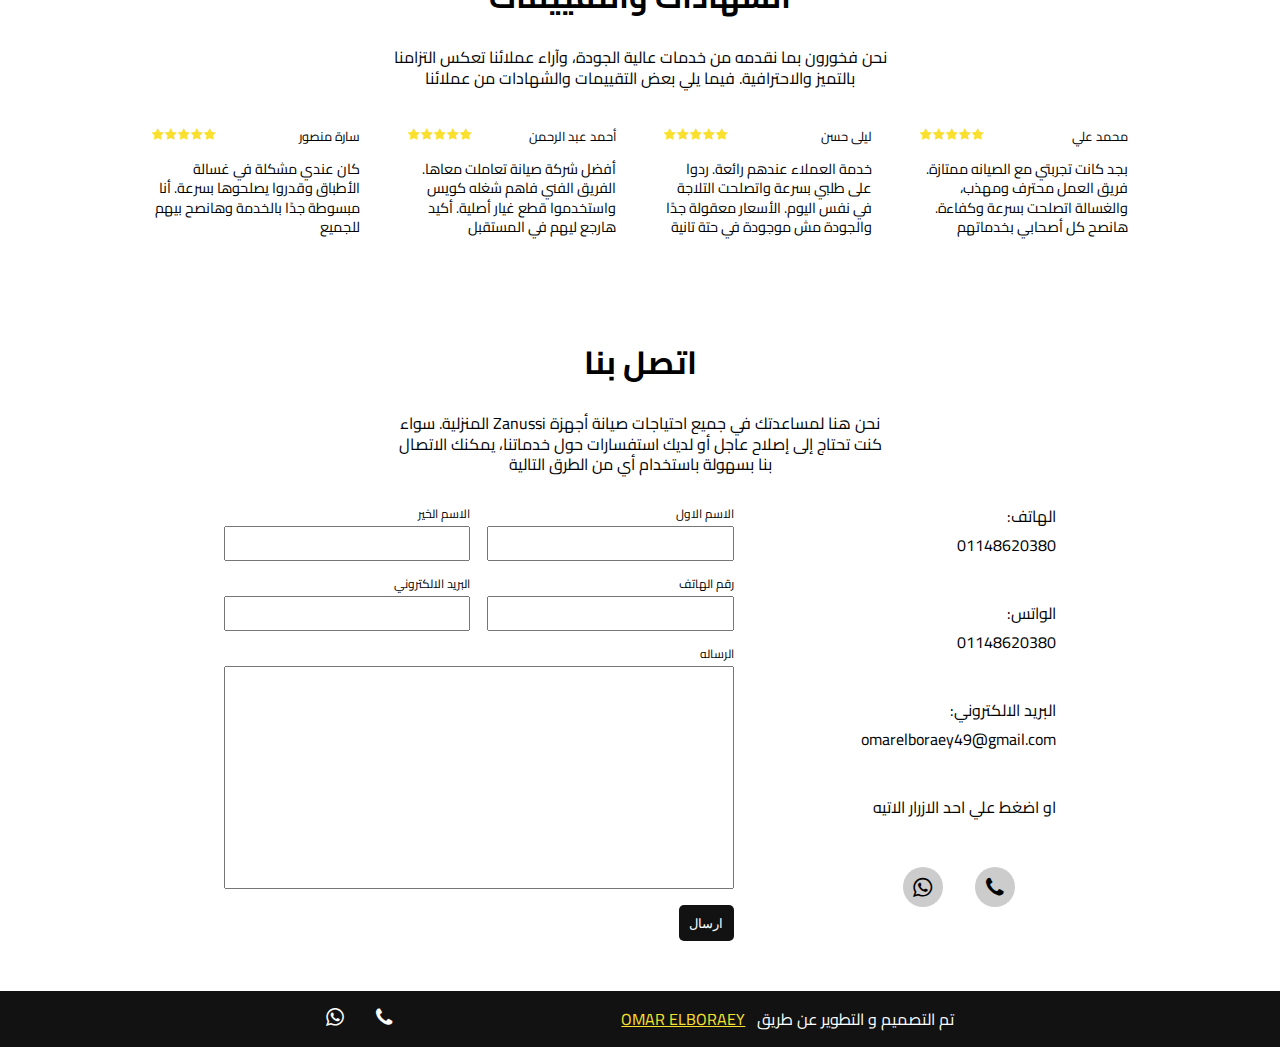
==== commit 48341d27: "Add files via upload" ====
--- a/index.html
+++ b/index.html
@@ -7,21 +7,26 @@
       name="description"
       content="نقدم خدمات صيانة وإصلاح شاملة لأجهزة Zanussi المنزلية. فريق متخصص، قطع غيار أصلية، خدمة سريعة وفعالة بأسعار تنافسية. اتصل بنا الآن لحجز موعد!"
     />
-    <link rel="preconnect" href="//fonts.googleapis.com" />
-    <link rel="preconnect" href="//fonts.gstatic.com" crossorigin />
+    <link rel="preconnect" href="https://fonts.googleapis.com" />
+    <link rel="preconnect" href="https://fonts.gstatic.com" crossorigin />
+    <link
+      href="https://fonts.googleapis.com/css2?family=Cairo:wght@200..1000&display=swap"
+      rel="stylesheet"
+    />
     <link rel="preconnect" href="//cdnjs.cloudflare.com" />
     <link rel="preconnect" href="//api.whatsapp.com" />
     <!-- ################################################# -->
     <!-- ################################################# -->
     <!-- Preload stylesheets and other important resources -->
-    <link rel="preload" href="css/normalize.css" as="style" />
-    <link rel="preload" href="css/all.min.css" as="style" />
     <link rel="preload" href="css/style.css" as="style" />
     <!-- ##################################################### -->
     <!-- ##################################################### -->
-    <link rel="stylesheet" href="./css/normalize.css" />
-    <link rel="stylesheet" href="./css/all.min.css" />
-    <link rel="stylesheet" href="./css/style.css" />
+    <link
+      rel="stylesheet"
+      href="./css/style.css"
+      media="print"
+      onload="this.media='all'"
+    />
     <link rel="website icon" href="imgs/zanussi-logo.webp" />
     <title>صيانة zanussi</title>
   </head>
@@ -30,7 +35,7 @@
       <div class="logo">صيانة زانوسى</div>
       <nav class="mobile" aria-label="التنقل الرئيسي">
         <ul class="navbar mobile" role="menu">
-          <li role="menuitem"><i class="fa-solid fa-xmark"></i></li>
+          <li role="menuitem"><i class="icon-close"></i></li>
           <li role="menuitem"><a href="#hero">الرئيسية</a></li>
           <li role="menuitem"><a href="#whoWe">من نحن</a></li>
           <li role="menuitem"><a href="#services">الخدمات</a></li>
@@ -40,30 +45,30 @@
         </ul>
         <ul class="icon mobile-icon">
           <li>
-            <a href="tel:+201148620380"><i class="fa-solid fa-phone"></i></a>
+            <a href="tel:+201148620380"><i class="icon-phone"></i></a>
           </li>
           <li>
             <a
               href="https://api.whatsapp.com/send/?phone=201148620380"
               target="_blank"
-              ><i class="fa-brands fa-whatsapp"></i
+              ><i class="icon-whatsapp"></i
             ></a>
           </li>
         </ul>
       </nav>
       <ul class="icon desktop-icon">
         <li>
-          <a href="tel:+201148620380"><i class="fa-solid fa-phone"></i></a>
+          <a href="tel:+201148620380"><i class="icon-phone"></i></a>
         </li>
         <li>
           <a
             href="https://api.whatsapp.com/send/?phone=201148620380"
             target="_blank"
-            ><i class="fa-brands fa-whatsapp"></i
+            ><i class="icon-whatsapp"></i
           ></a>
         </li>
       </ul>
-      <div class="menu"><i class="fa-solid fa-bars fa-fw"></i></div>
+      <i class="menu icon-bars"></i>
     </header>
 
     <section id="hero" class="hero flex">
@@ -158,7 +163,7 @@
           <div class="card">
             <img
               width="100%"
-              height="100%"
+              height="190px"
               src="imgs/zanussi-washer-repair.webp"
               alt="صيانة غسالات زانوسي"
             />
@@ -174,7 +179,7 @@
           <div class="card">
             <img
               width="100%"
-              height="100%"
+              height="190px"
               src="imgs/zanussi-fridge-repair.webp"
               alt="صيانة ثلاجات زانوسي"
             />
@@ -190,7 +195,7 @@
           <div class="card">
             <img
               width="100%"
-              height="100%"
+              height="190px"
               src="imgs/صيانة فرن zanussi.webp"
               alt="صيانة افران زانوسي"
             />
@@ -205,7 +210,7 @@
           <div class="card">
             <img
               width="100%"
-              height="100%"
+              height="190px"
               src="imgs/صيانة غسالة اطباق zanussi.webp"
               alt="صيانة غسالات اطباق زانوسي"
             />
@@ -220,7 +225,7 @@
           <div class="card">
             <img
               width="100%"
-              height="100%"
+              height="190px"
               src="imgs/صيانه دوريه.webp"
               alt="صيانة دوريه زانوسي"
             />
@@ -498,9 +503,9 @@
             <div class="info">
               <p class="name">محمد علي</p>
               <div class="stars">
-                <i class="fa-solid fa-star"></i><i class="fa-solid fa-star"></i
-                ><i class="fa-solid fa-star"></i><i class="fa-solid fa-star"></i
-                ><i class="fa-solid fa-star"></i>
+                <i class="icon-star"></i><i class="icon-star"></i
+                ><i class="icon-star"></i><i class="icon-star"></i
+                ><i class="icon-star"></i>
               </div>
             </div>
             <div class="review">
@@ -512,9 +517,9 @@
             <div class="info">
               <p class="name">ليلى حسن</p>
               <div class="stars">
-                <i class="fa-solid fa-star"></i><i class="fa-solid fa-star"></i
-                ><i class="fa-solid fa-star"></i><i class="fa-solid fa-star"></i
-                ><i class="fa-solid fa-star"></i>
+                <i class="icon-star"></i><i class="icon-star"></i
+                ><i class="icon-star"></i><i class="icon-star"></i
+                ><i class="icon-star"></i>
               </div>
             </div>
             <div class="review">
@@ -526,9 +531,9 @@
             <div class="info">
               <p class="name">أحمد عبد الرحمن</p>
               <div class="stars">
-                <i class="fa-solid fa-star"></i><i class="fa-solid fa-star"></i
-                ><i class="fa-solid fa-star"></i><i class="fa-solid fa-star"></i
-                ><i class="fa-solid fa-star"></i>
+                <i class="icon-star"></i><i class="icon-star"></i
+                ><i class="icon-star"></i><i class="icon-star"></i
+                ><i class="icon-star"></i>
               </div>
             </div>
             <div class="review">
@@ -540,9 +545,9 @@
             <div class="info">
               <p class="name">سارة منصور</p>
               <div class="stars">
-                <i class="fa-solid fa-star"></i><i class="fa-solid fa-star"></i
-                ><i class="fa-solid fa-star"></i><i class="fa-solid fa-star"></i
-                ><i class="fa-solid fa-star"></i>
+                <i class="icon-star"></i><i class="icon-star"></i
+                ><i class="icon-star"></i><i class="icon-star"></i
+                ><i class="icon-star"></i>
               </div>
             </div>
             <div class="review">
@@ -569,11 +574,11 @@
             <p><span>البريد الالكتروني:</span>omarelboraey49@gmail.com</p>
             <p>او اضغط علي احد الازرار الاتيه</p>
             <div class="icons">
-              <a href="tel:+201148620380"><i class="fa-solid fa-phone"></i></a>
+              <a href="tel:+201148620380"><i class="icon-phone"></i></a>
               <a
                 href="https://api.whatsapp.com/send/?phone=201148620380"
                 target="_blank"
-                ><i class="fa-brands fa-whatsapp"></i
+                ><i class="icon-whatsapp"></i
               ></a>
             </div>
           </div>
@@ -608,16 +613,16 @@
       <div class="container">
         <p>تم التصميم و التطوير عن طريق <a href="#">omar elboraey</a></p>
         <div class="icons">
-          <a href="tel:+201148620380"><i class="fa-solid fa-phone"></i></a>
+          <a href="tel:+201148620380"><i class="icon-phone"></i></a>
           <a
             href="https://api.whatsapp.com/send/?phone=201148620380"
             target="_blank"
-            ><i class="fa-brands fa-whatsapp"></i
+            ><i class="icon-whatsapp"></i
           ></a>
         </div>
       </div>
     </footer>
 
-    <script type="module" src="JS/main.js"></script>
+    <script type="module" src="JS/main.js" defer></script>
   </body>
 </html>
--- a/css/style.css
+++ b/css/style.css
@@ -1,5 +1,66 @@
-@import url("https://fonts.googleapis.com/css2?family=Cairo:wght@200..1000&display=swap");
-
+/* ################################
+######## icon fonts #######
+################################### */
+
+@font-face {
+  font-family: "icomoon";
+  src: url("fonts/icomoon.eot?gbrbn3");
+  src: url("fonts/icomoon.eot?gbrbn3#iefix") format("embedded-opentype"),
+    url("fonts/icomoon.ttf?gbrbn3") format("truetype"),
+    url("fonts/icomoon.woff?gbrbn3") format("woff"),
+    url("fonts/icomoon.svg?gbrbn3#icomoon") format("svg");
+  font-weight: normal;
+  font-style: normal;
+  font-display: block;
+}
+
+[class^="icon-"],
+[class*=" icon-"] {
+  /* use !important to prevent issues with browser extensions that change fonts */
+  font-family: "icomoon" !important;
+  speak: never;
+  font-style: normal;
+  font-weight: normal;
+  font-variant: normal;
+  text-transform: none;
+  line-height: 1;
+
+  /* Better Font Rendering =========== */
+  -webkit-font-smoothing: antialiased;
+  -moz-osx-font-smoothing: grayscale;
+}
+
+.icon-star:before {
+  content: "\f005";
+}
+.icon-close:before {
+  content: "\f00d";
+}
+.icon-remove:before {
+  content: "\f00d";
+}
+.icon-times:before {
+  content: "\f00d";
+}
+.icon-phone:before {
+  content: "\f095";
+}
+.icon-bars:before {
+  content: "\f0c9";
+}
+.icon-navicon:before {
+  content: "\f0c9";
+}
+.icon-reorder:before {
+  content: "\f0c9";
+}
+.icon-whatsapp:before {
+  content: "\f232";
+}
+
+/* ################################
+######## start genral #######
+################################### */
 * {
   margin: 0;
   padding: 0;
@@ -17,6 +78,7 @@
 
 html {
   scroll-behavior: smooth;
+  line-height: 1.15;
 }
 
 body {
@@ -53,7 +115,6 @@
 }
 
 ::-webkit-scrollbar {
-  background-color: red;
   width: 10px;
 }
 
@@ -68,7 +129,6 @@
 
 ::-webkit-scrollbar-button {
   background-color: var(--primary-color);
-  color: white;
 }
 
 /* ################################
@@ -140,14 +200,14 @@
 }
 
 header nav ul.navbar.mobile li:first-child:active,
-header .menu > i:active {
+header > i:active {
   transform: scale(0.8);
 }
 
 header nav ul.navbar li a,
 header ul.icon.desktop-icon li a,
 header nav ul.icon li a,
-header .menu > i {
+header > i {
   color: var(--white-color);
   font-weight: 800;
   transition: var(--transition-time);
@@ -156,7 +216,7 @@
 header nav ul.navbar li a:hover,
 header ul.icon.desktop-icon li a:hover,
 header nav ul.icon li a:hover,
-header .menu > i:hover {
+header > i:hover {
   color: var(--sc);
 }
 
@@ -220,8 +280,7 @@
   background-size: cover;
   background-position: center;
   background-repeat: no-repeat;
-  min-height: 90vh;
-  padding: 0;
+  padding: 5rem 0;
 }
 
 .hero .container {
@@ -329,8 +388,6 @@
 }
 
 .services .container .cards .card img {
-  width: 100%;
-  height: 190px;
   object-fit: cover;
 }
 
@@ -484,6 +541,7 @@
   display: flex;
   justify-content: space-between;
   padding: 0.5rem 1rem;
+  align-items: center;
 }
 
 .clientReviews .container .reviews .card .info .stars {
--- a/css/style.css
+++ b/css/style.css
@@ -1,5 +1,66 @@
-@import url("https://fonts.googleapis.com/css2?family=Cairo:wght@200..1000&display=swap");
-
+/* ################################
+######## icon fonts #######
+################################### */
+
+@font-face {
+  font-family: "icomoon";
+  src: url("fonts/icomoon.eot?gbrbn3");
+  src: url("fonts/icomoon.eot?gbrbn3#iefix") format("embedded-opentype"),
+    url("fonts/icomoon.ttf?gbrbn3") format("truetype"),
+    url("fonts/icomoon.woff?gbrbn3") format("woff"),
+    url("fonts/icomoon.svg?gbrbn3#icomoon") format("svg");
+  font-weight: normal;
+  font-style: normal;
+  font-display: block;
+}
+
+[class^="icon-"],
+[class*=" icon-"] {
+  /* use !important to prevent issues with browser extensions that change fonts */
+  font-family: "icomoon" !important;
+  speak: never;
+  font-style: normal;
+  font-weight: normal;
+  font-variant: normal;
+  text-transform: none;
+  line-height: 1;
+
+  /* Better Font Rendering =========== */
+  -webkit-font-smoothing: antialiased;
+  -moz-osx-font-smoothing: grayscale;
+}
+
+.icon-star:before {
+  content: "\f005";
+}
+.icon-close:before {
+  content: "\f00d";
+}
+.icon-remove:before {
+  content: "\f00d";
+}
+.icon-times:before {
+  content: "\f00d";
+}
+.icon-phone:before {
+  content: "\f095";
+}
+.icon-bars:before {
+  content: "\f0c9";
+}
+.icon-navicon:before {
+  content: "\f0c9";
+}
+.icon-reorder:before {
+  content: "\f0c9";
+}
+.icon-whatsapp:before {
+  content: "\f232";
+}
+
+/* ################################
+######## start genral #######
+################################### */
 * {
   margin: 0;
   padding: 0;
@@ -17,6 +78,7 @@
 
 html {
   scroll-behavior: smooth;
+  line-height: 1.15;
 }
 
 body {
@@ -53,7 +115,6 @@
 }
 
 ::-webkit-scrollbar {
-  background-color: red;
   width: 10px;
 }
 
@@ -68,7 +129,6 @@
 
 ::-webkit-scrollbar-button {
   background-color: var(--primary-color);
-  color: white;
 }
 
 /* ################################
@@ -140,14 +200,14 @@
 }
 
 header nav ul.navbar.mobile li:first-child:active,
-header .menu > i:active {
+header > i:active {
   transform: scale(0.8);
 }
 
 header nav ul.navbar li a,
 header ul.icon.desktop-icon li a,
 header nav ul.icon li a,
-header .menu > i {
+header > i {
   color: var(--white-color);
   font-weight: 800;
   transition: var(--transition-time);
@@ -156,7 +216,7 @@
 header nav ul.navbar li a:hover,
 header ul.icon.desktop-icon li a:hover,
 header nav ul.icon li a:hover,
-header .menu > i:hover {
+header > i:hover {
   color: var(--sc);
 }
 
@@ -220,8 +280,7 @@
   background-size: cover;
   background-position: center;
   background-repeat: no-repeat;
-  min-height: 90vh;
-  padding: 0;
+  padding: 5rem 0;
 }
 
 .hero .container {
@@ -329,8 +388,6 @@
 }
 
 .services .container .cards .card img {
-  width: 100%;
-  height: 190px;
   object-fit: cover;
 }
 
@@ -484,6 +541,7 @@
   display: flex;
   justify-content: space-between;
   padding: 0.5rem 1rem;
+  align-items: center;
 }
 
 .clientReviews .container .reviews .card .info .stars {
